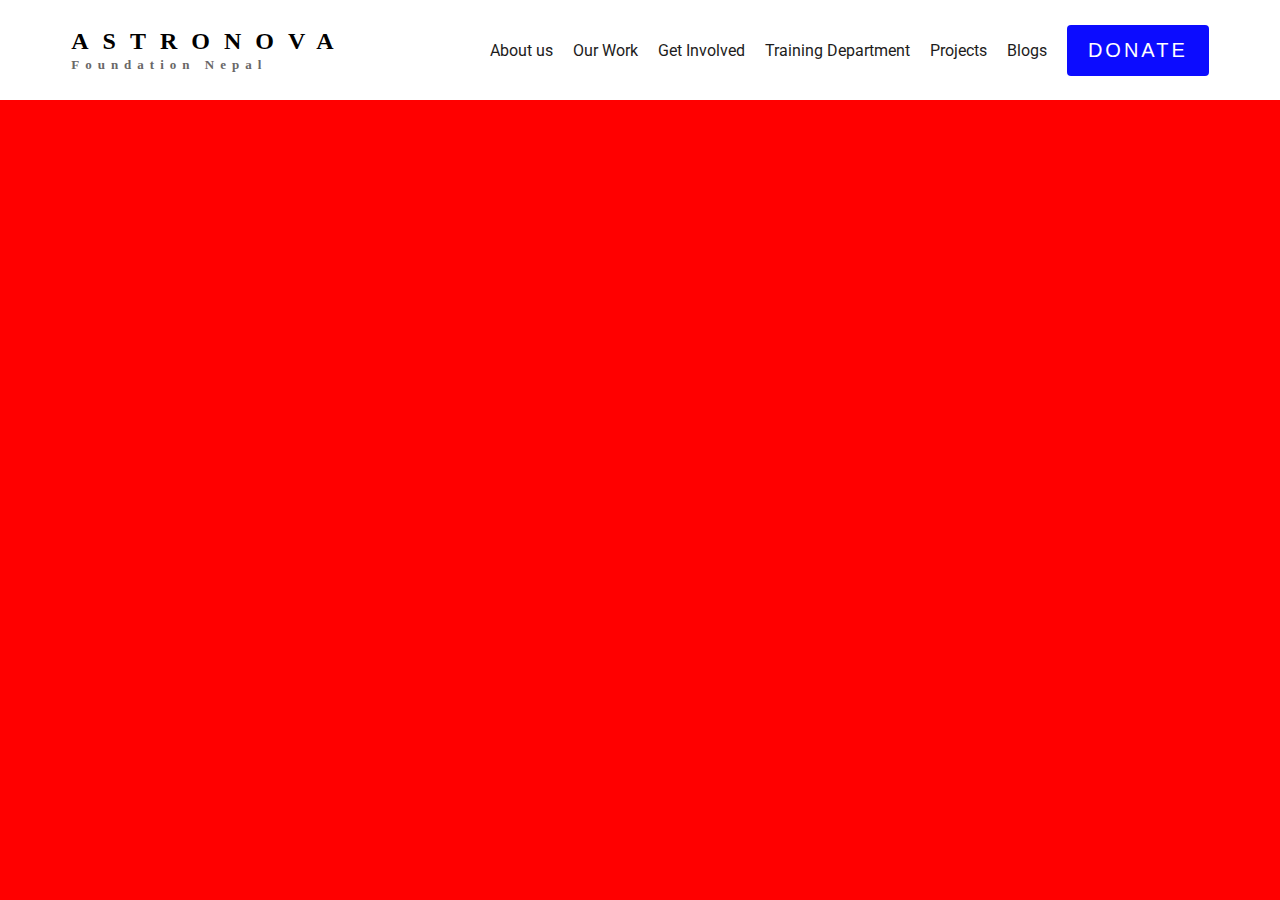
==== index.html @ 09baa908 "Navbar committed" ====
<!DOCTYPE html>
<html lang="en">
  <head>
    <meta charset="UTF-8" />
    <meta name="viewport" content="width=device-width, initial-scale=1.0" />
    <title>Intern Project</title>
    <link rel="stylesheet" href="style.css" />
  </head>
  <body>
    <div class="container1">
      <div class="navbar">
        <div class="logo">
          <h3>Astronova</h3>
          <h5>Foundation Nepal</h5>
        </div>
        <ul>
            <li><a href="#">About us</a></li>
            <li><a href="#">Our Work</a></li>
            <li><a href="#">Get Involved</a></li>
            <li><a href="#">Training Department</a></li>
            <li><a href="#">Projects</a></li>
            <li><a href="#">Blogs</a></li>
            <button class="btn">Donate</button>
        </ul>
      </div>


      <div class="picture">

      </div>

      <div class="Blog1">
        <div class="title"></div>
        <div class="overview"></div>
      </div>

    </div>
  </body>
</html>
---- style.css ----
@import url('https://fonts.googleapis.com/css2?family=Martel+Sans:wght@700&family=Poppins:wght@300;400;500;600&family=Roboto:wght@300;400;500;700;900&display=swap');


* {
  margin: 0;
  padding: 0;
  box-sizing: border-box;
  text-decoration: none;
  list-style-type: none;
}

html,
body {
  height: 100vh;
  width: 100vw;
}
.container1 {
  height: 100vh;
  width: 100vw;
  background-color: red;
}
.navbar {
  max-width: 100vw;
  margin: auto;
  display: flex;
  align-items: center;
  justify-content: space-around;
  background-color: white;
  height: 100px;
}
.logo h3{
  font-size: 24px;
  text-transform: uppercase;
  font-weight: bold;
  letter-spacing: 14px;
}
.logo h5 {
  font-size: 13px;
  letter-spacing: 6px;
  display: inline-block;
  color: rgb(105, 103, 103);
}

ul {
  list-style-type: none;
  display: flex;
  align-items: center;
  gap: 20px;
  flex-direction: row;
  font-family: "Roboto";
}
ul li a {
  text-decoration: none;
  color: rgb(29, 28, 28);
}
.btn{
  background-color: rgb(12, 12, 255);
  color: white;
  border: none;
  padding: 14px 21px;
  font-size: 20px;
  font-weight: 300;
  letter-spacing: 3px;
  text-transform: uppercase;
  border-radius: 4px;
}
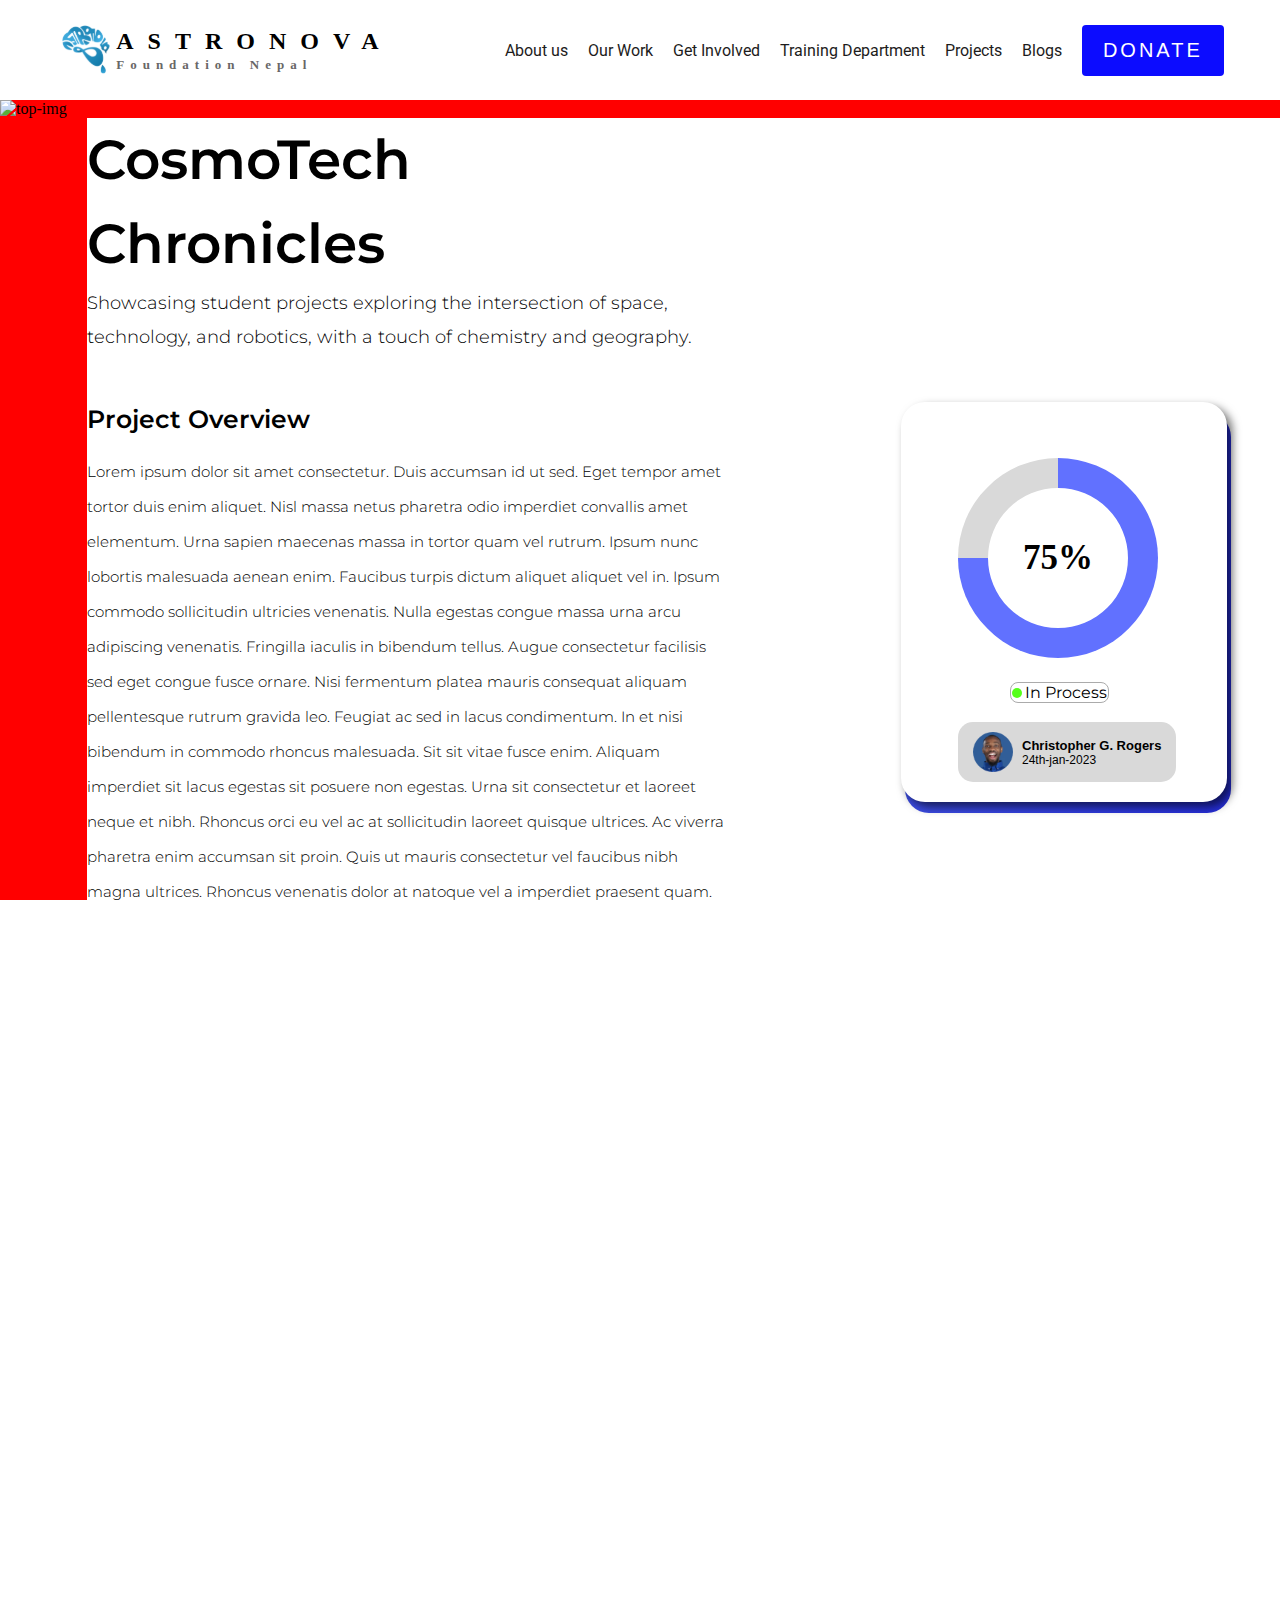
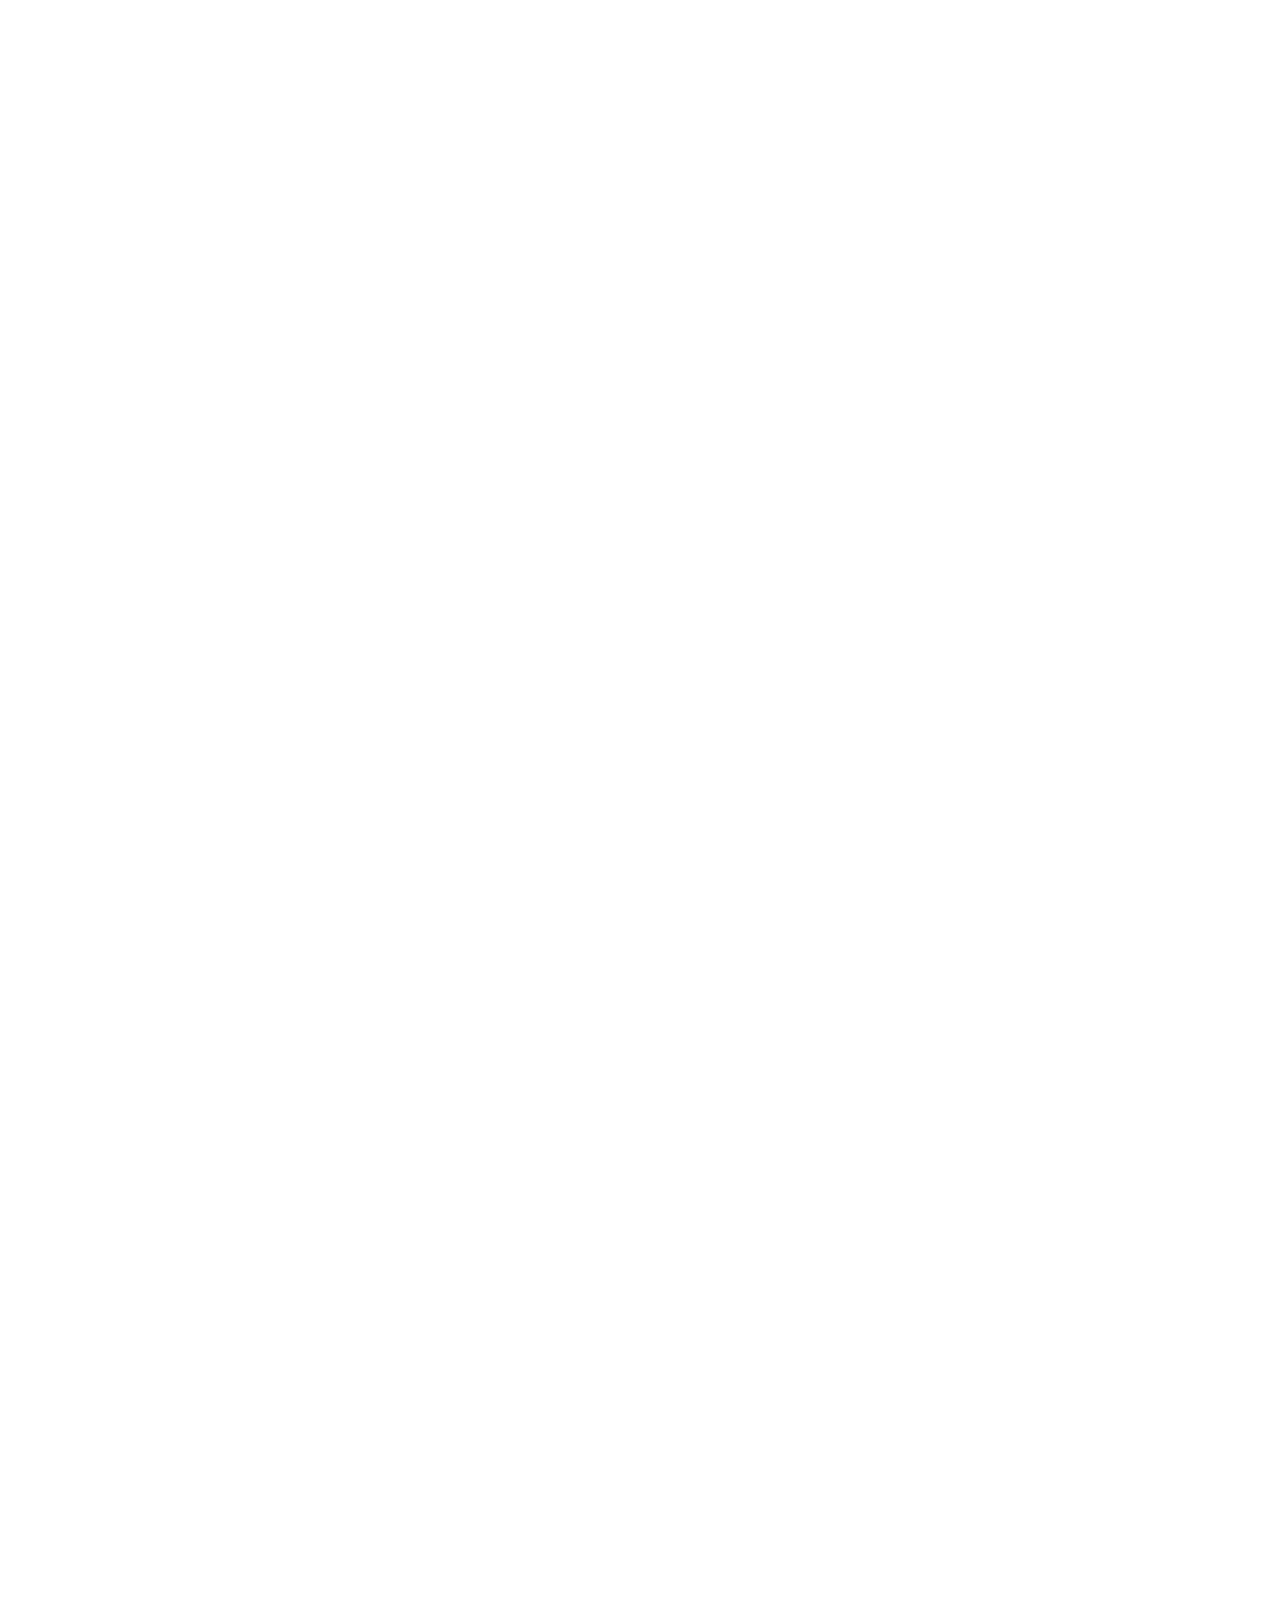
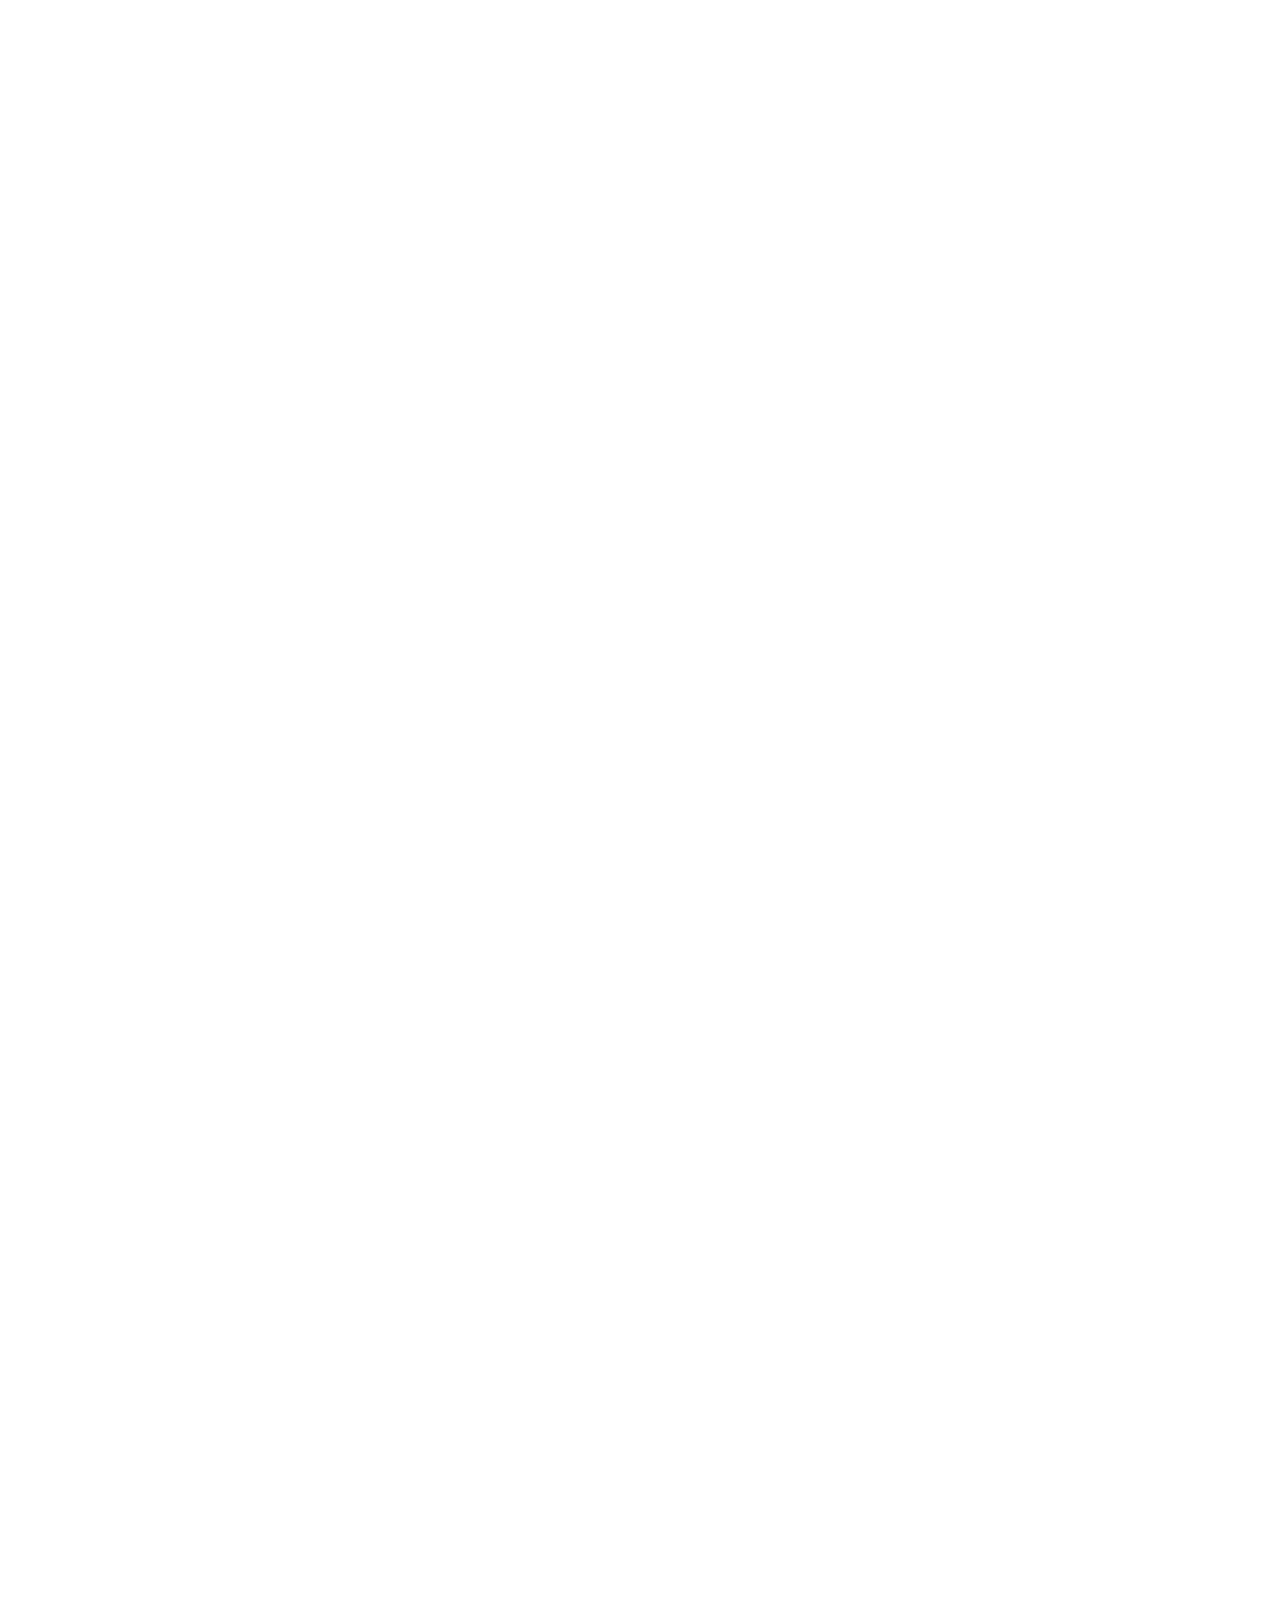
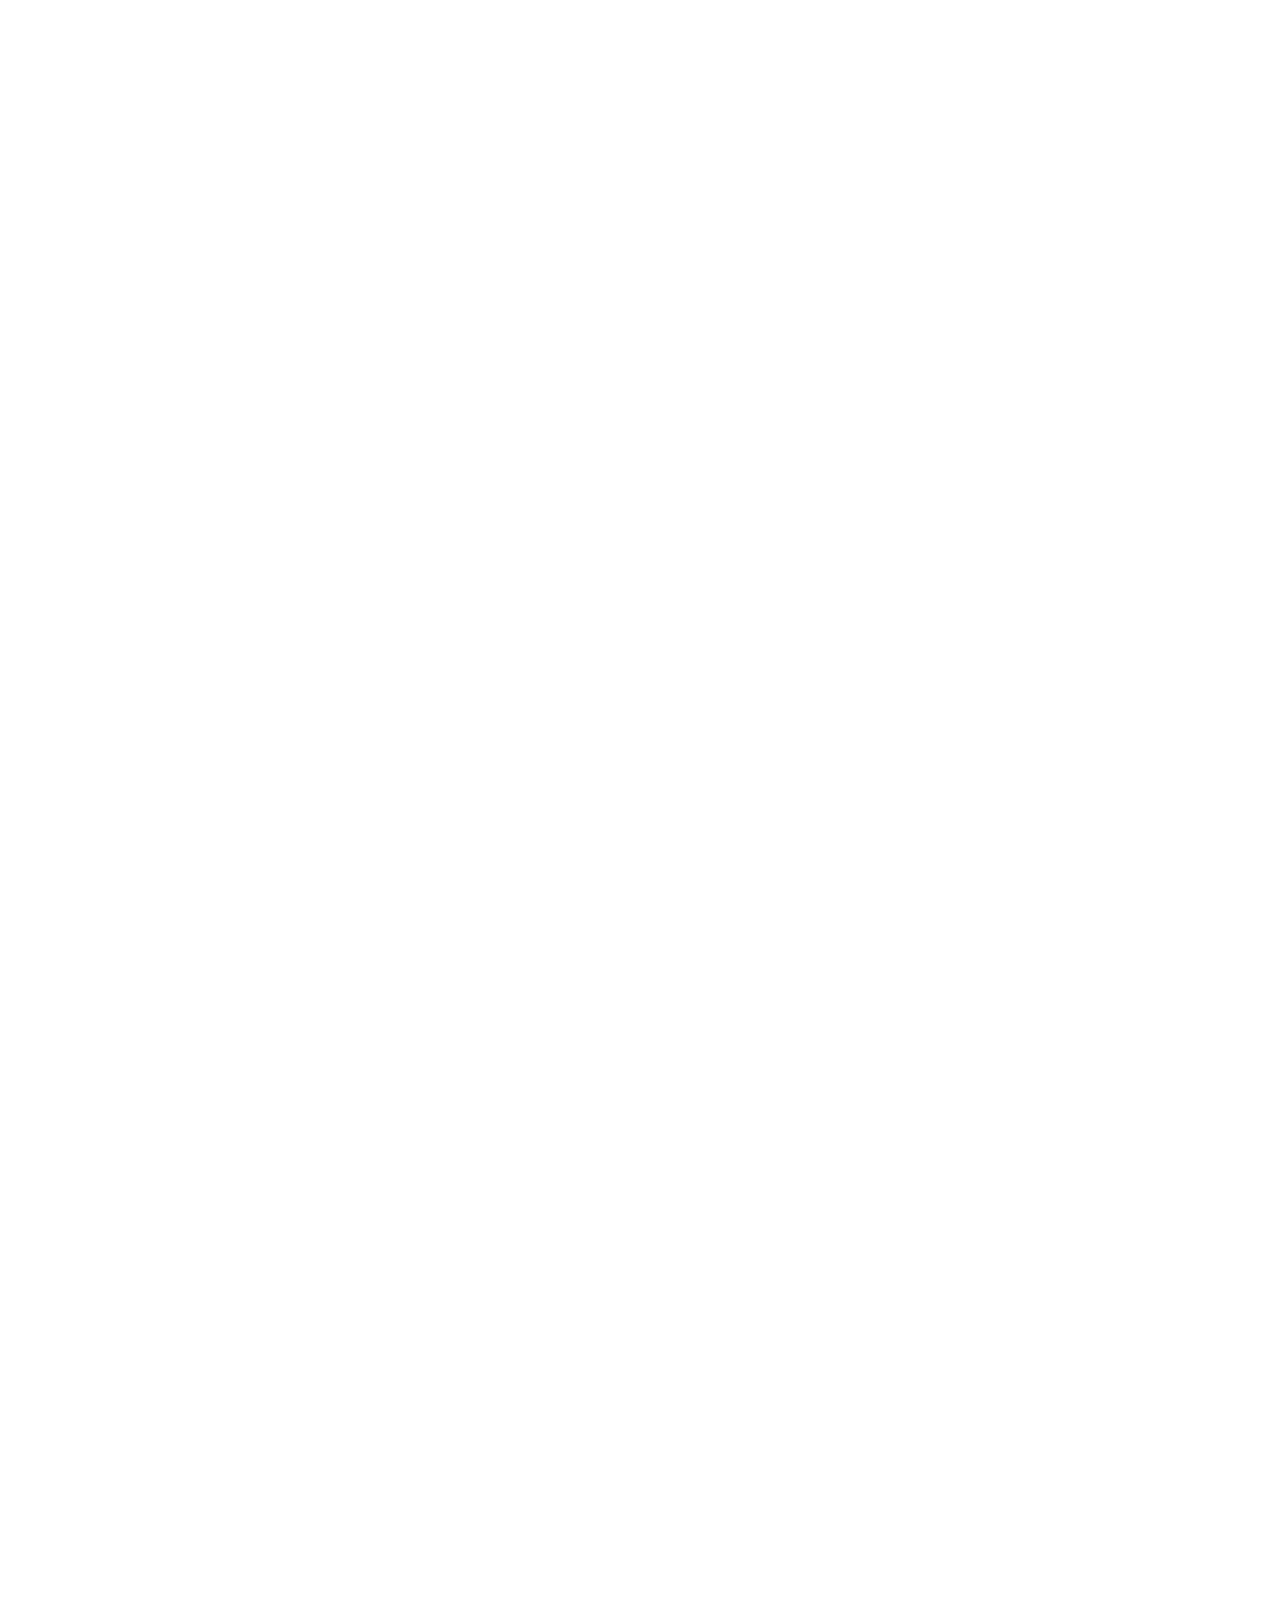
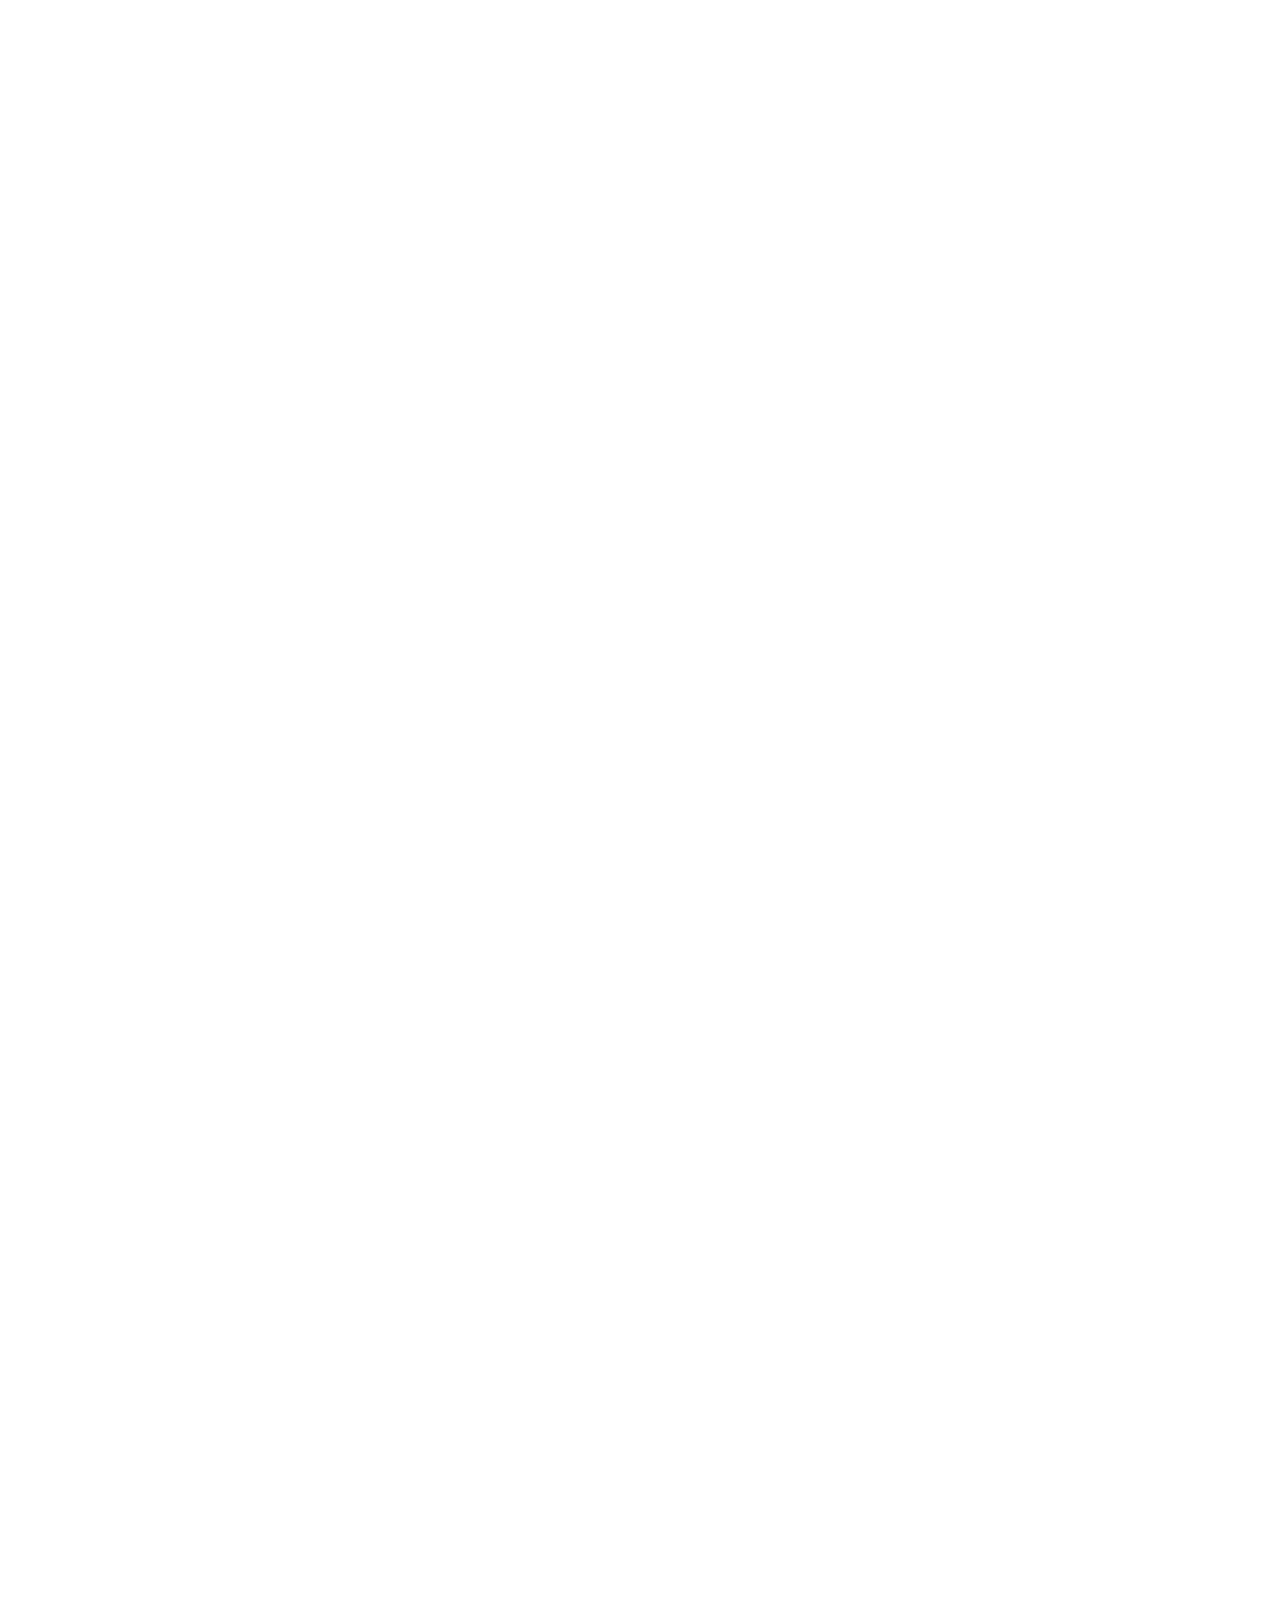
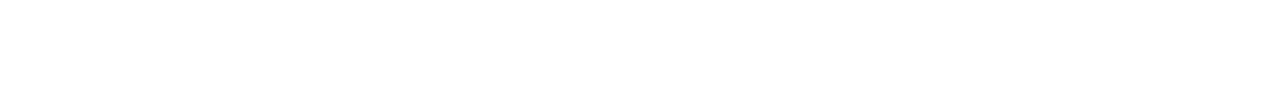
==== commit 90aebcf1: "First commit" ====
--- a/index.html
+++ b/index.html
@@ -10,8 +10,13 @@
     <div class="container1">
       <div class="navbar">
         <div class="logo">
-          <h3>Astronova</h3>
-          <h5>Foundation Nepal</h5>
+          <div class="svg">
+            <img src="assets/image 1.svg">
+          </div>
+          <div class="text">
+            <h3>Astronova</h3>
+            <h5>Foundation Nepal</h5>
+          </div>
         </div>
         <ul>
             <li><a href="#">About us</a></li>
@@ -24,16 +29,56 @@
         </ul>
       </div>
 
-
-      <div class="picture">
-
+    
+    <div class="picture">
+        <img src="assets/top.svg" alt="top-img">
+      </div>
+      
+      <div class="info">
+        <div class="profile-card">
+          <div class="first">
+              <h1>75%</h1>
+          </div>
+          <div class="second">
+              <div class="light"></div>
+              <p>In Process</p>
+          </div>
+          <div class="third">
+              <div class="pic">
+                  <img src="assets/image 3.svg" alt="">
+              </div>
+              <div class="text">
+                  <h3>Christopher G. Rogers</h3>
+                  <p>24th-jan-2023</p>
+              </div>
+          </div>
+        </div>
+      
       </div>
 
+
       <div class="Blog1">
-        <div class="title"></div>
-        <div class="overview"></div>
+        <div class="First">
+          <h3>CosmoTech Chronicles</h3>
+          <p>Showcasing student projects exploring the intersection 
+            of space, technology, and robotics, with a touch of 
+            chemistry and geography.</p>
+        </div>
+
+    
+        <div class="overview">
+          <h2>Project Overview</h2>
+          <p>Lorem ipsum dolor sit amet consectetur. Duis accumsan id ut sed. Eget tempor amet tortor duis enim aliquet. Nisl massa netus pharetra odio imperdiet convallis amet elementum. Urna sapien maecenas massa in tortor quam vel rutrum. Ipsum nunc lobortis malesuada aenean enim. Faucibus turpis dictum aliquet aliquet vel in. Ipsum commodo sollicitudin ultricies venenatis. Nulla egestas congue massa urna arcu adipiscing venenatis. Fringilla iaculis in bibendum tellus. Augue consectetur facilisis sed eget congue fusce ornare.
+            Nisi fermentum platea mauris consequat aliquam pellentesque rutrum gravida leo. Feugiat ac sed in lacus condimentum. In et nisi bibendum in commodo rhoncus malesuada. Sit sit vitae fusce enim. Aliquam imperdiet sit lacus egestas sit posuere non egestas. Urna sit consectetur et laoreet neque et nibh. Rhoncus orci eu vel ac at sollicitudin laoreet quisque ultrices. Ac viverra pharetra enim accumsan sit proin. Quis ut mauris consectetur vel faucibus nibh magna ultrices. Rhoncus venenatis dolor at natoque vel a imperdiet praesent quam.
+            </p>
+        </div>
       </div>
-
+      <div class="ProjectOverview">
+        <div class="projectBadge">
+          <h4>Project Overview</h4>
+        </div>
+      </div>
+      
     </div>
   </body>
 </html>
--- a/style.css
+++ b/style.css
@@ -1,5 +1,5 @@
 @import url('https://fonts.googleapis.com/css2?family=Martel+Sans:wght@700&family=Poppins:wght@300;400;500;600&family=Roboto:wght@300;400;500;700;900&display=swap');
-
+@import url('https://fonts.googleapis.com/css2?family=Martel+Sans:wght@700&family=Montserrat:wght@300;400;500;600;700;800;900&family=Poppins:wght@300;400;500;600&family=Roboto:wght@300;400;500;700;900&display=swap');
 
 * {
   margin: 0;
@@ -11,13 +11,19 @@
 
 html,
 body {
-  height: 100vh;
-  width: 100vw;
-}
+  height: 300%;
+  width: 100%;
+  /* overflow-x: hidden; */
+}
+
+/* body::-webkit-scrollbar{
+  background-color: transparent;
+} */
 .container1 {
   height: 100vh;
-  width: 100vw;
+  width: 100%;
   background-color: red;
+  position: relative;
 }
 .navbar {
   max-width: 100vw;
@@ -28,6 +34,22 @@
   background-color: white;
   height: 100px;
 }
+.logo {
+  display: flex;
+  align-items: center;
+  justify-content: center;
+  vertical-align: top;
+}
+.logo .svg {
+  width: 60px;
+  height: 60px;
+  /* background-color: green; */
+}
+.svg img{
+  width: 100%;
+  height: 100%;
+}
+
 .logo h3{
   font-size: 24px;
   text-transform: uppercase;
@@ -63,4 +85,192 @@
   letter-spacing: 3px;
   text-transform: uppercase;
   border-radius: 4px;
-}+}
+
+/* .container1 .picture {
+  overflow: hidden;
+} */
+.picture {
+  width: 100%;
+
+}
+
+.picture img {
+  /* height: auto; */
+  width: 100%;
+  object-fit: cover;
+  
+}
+.Blog1 {
+  position: relative;
+  background-color: white;
+  display: flex;
+  flex-direction: column;
+  align-items: start;
+  margin-left: 87px;
+
+}
+.Blog1 .First {
+  font-family: "Montserrat";
+  /* padding: 10px; */
+  width: 51%;
+}
+
+.First h3{
+  font-size: 55px;
+  font-weight: 600;
+  line-height: 84px;
+}
+.First p {
+  font-weight: 300;
+  font-size: 18px;
+  line-height: 34px;
+}
+
+
+.info {
+  position: absolute;
+  top: 402px;
+  right: 53px;
+  z-index: 100;
+}
+.profile-card {
+  height: 400px;
+  width: 326px;
+  background-color: white;
+  border-radius: 24px;
+  padding: 56px 57px;
+  position: relative;
+  box-shadow: 5px 5px 10px rgba(0, 0, 0, 0.6);
+  /* transform: rotate(-45deg); */
+  /* display: inline-block;
+  border-top: 15px solid transparent;
+  border-bottom: 15px solid transparent; */
+
+
+}
+
+.profile-card .first {
+  height: 200px;
+  width: 200px;
+  border: 30px solid white;
+  border-radius: 50%;
+  border-color: #6171FF #6171FF #6171FF #D9D9D9;
+  transform: rotate(45deg);
+
+}
+
+.profile-card .first h1{
+  /* position: absolute;
+  top: 138px;
+  left: 636px; */
+
+  
+  position: absolute;
+  top: 50%;
+  left: 50%;
+  transform: translate(-50%, -50%) rotate(-45deg);
+  font-size: 35px;
+}
+
+.profile-card .second {
+  background-color: white;
+  width: 99px;
+  display: flex;
+  align-items: center;
+  justify-content: space-around;
+  position: absolute;
+  top: 280px;
+  left: 109px;
+  border-radius: 8px;
+  border: 1px solid #ABABAB;
+}
+
+.light {
+  border-radius: 50%;
+  height: 10px;
+  width: 10px;
+  background-color: #55FF1A;
+
+
+}
+.second p{
+  /* margin-left: 5px; */
+  font-size: 16px;
+  font-family: Montserrat;
+  font-weight: 400;
+}
+
+.profile-card .third {
+  display: flex;
+  align-items: center;
+  justify-content: center;
+  background-color: #D9D9D9;
+  border-radius: 15px;
+  position: absolute;
+  bottom: 20px;
+  height: 60px;
+  padding: 20px 15px;
+  text-align: start;
+
+}
+.third .pic {
+  height: 40px;
+  margin-right: 9px;
+}
+
+.third .pic img {
+  height: 100%;
+  width: 100%;
+}
+
+.third .text h3 {
+  font-size: 13px;
+  font-family: Arial;
+}
+.third .text p {
+  font-family: arial;
+  font-size: 12px;
+}
+
+
+.Blog1 .overview {
+  width: 54%;
+  margin-top: 50px;
+}
+
+.overview h2 {
+  font-family: "Montserrat";
+  font-weight: 600;
+  font-size: 25px;
+  margin-bottom: 20px;
+}
+
+.overview p {
+  font-family: "Montserrat";
+  font-weight: 300;
+  font-size: 15px;
+  line-height: 35px;
+}
+
+.ProjectOverview {
+  position: relative;
+}
+.projectBadge {
+  height: 400px;
+  width: 326px;
+  background: linear-gradient(to right, #3C4CE2, #252DD7);
+  border-radius: 24px;
+  padding: 34px 38px;
+  position: absolute;
+  top: -496px;
+  right: 49px;
+}
+
+.projectBadge h4 {
+  font-family: "Montserrat";
+  font-weight: 400;
+  font-size: 23px;
+  color: white;
+}
+
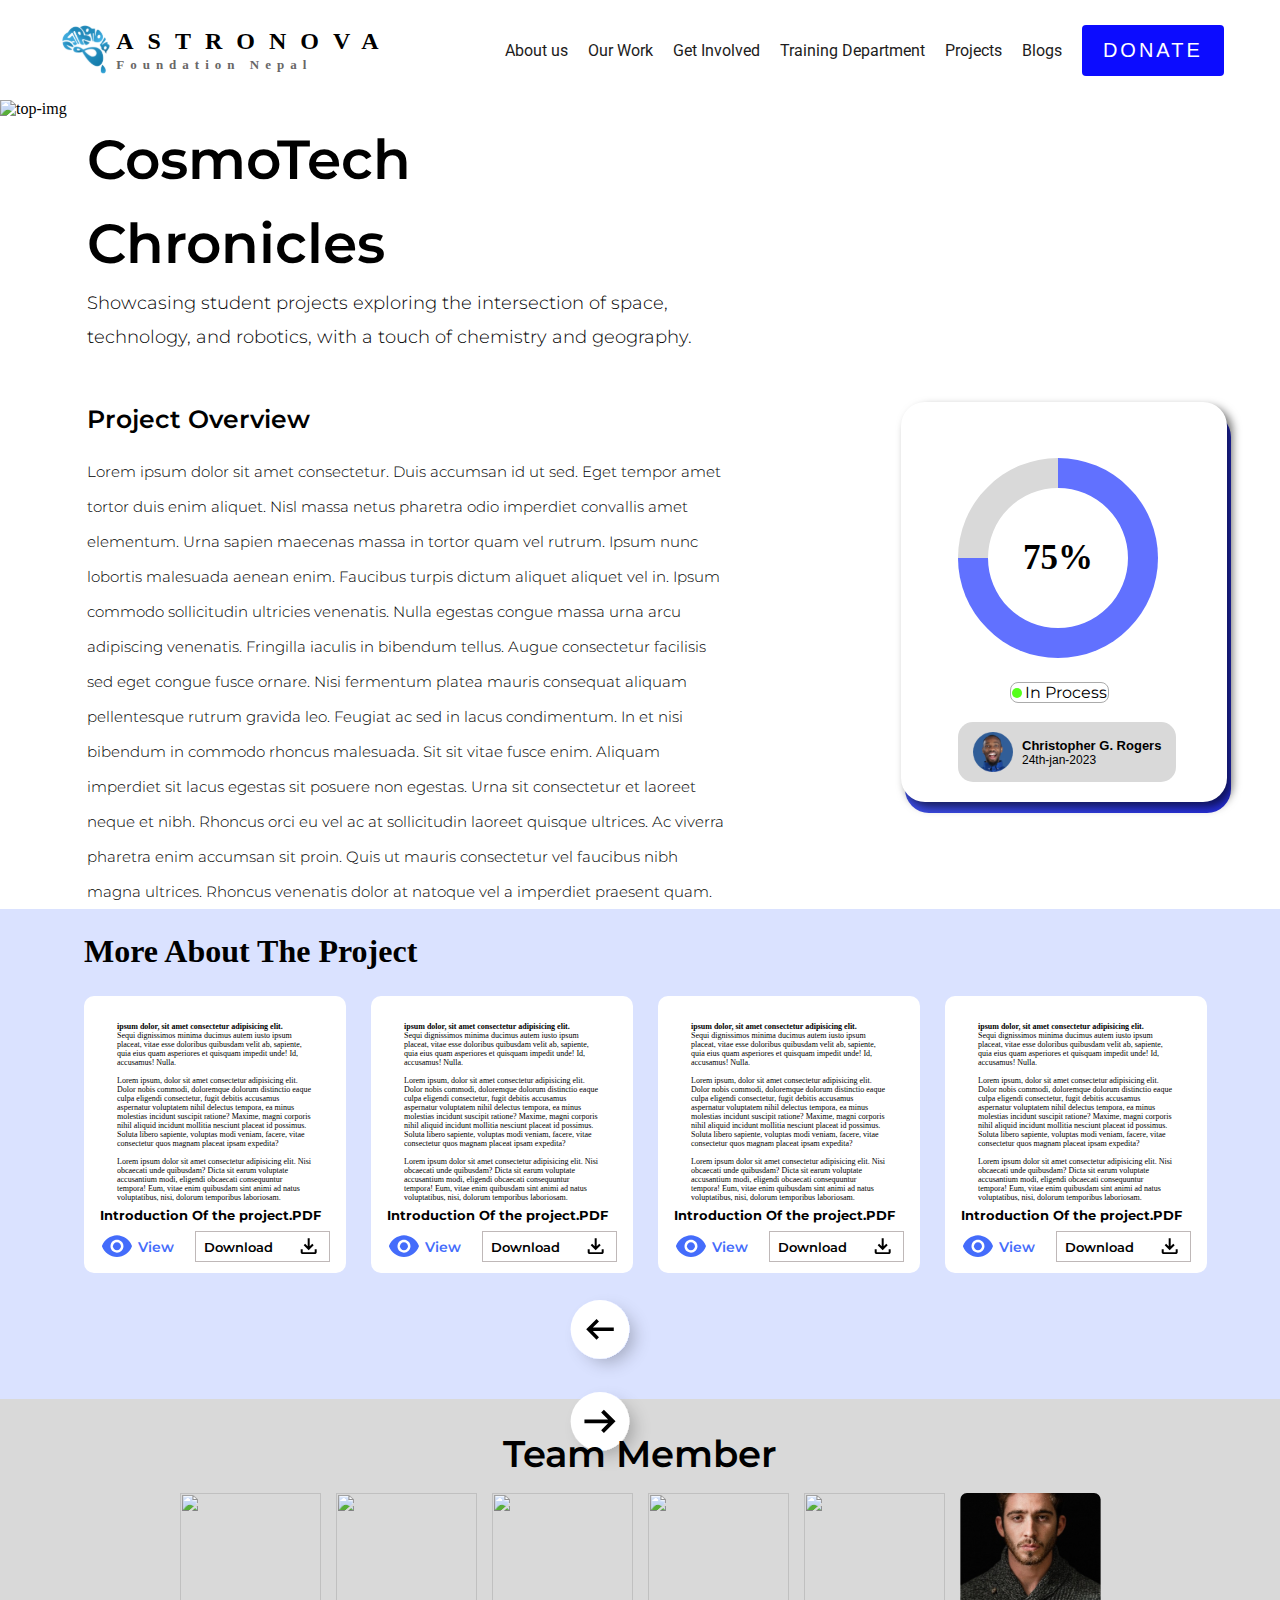
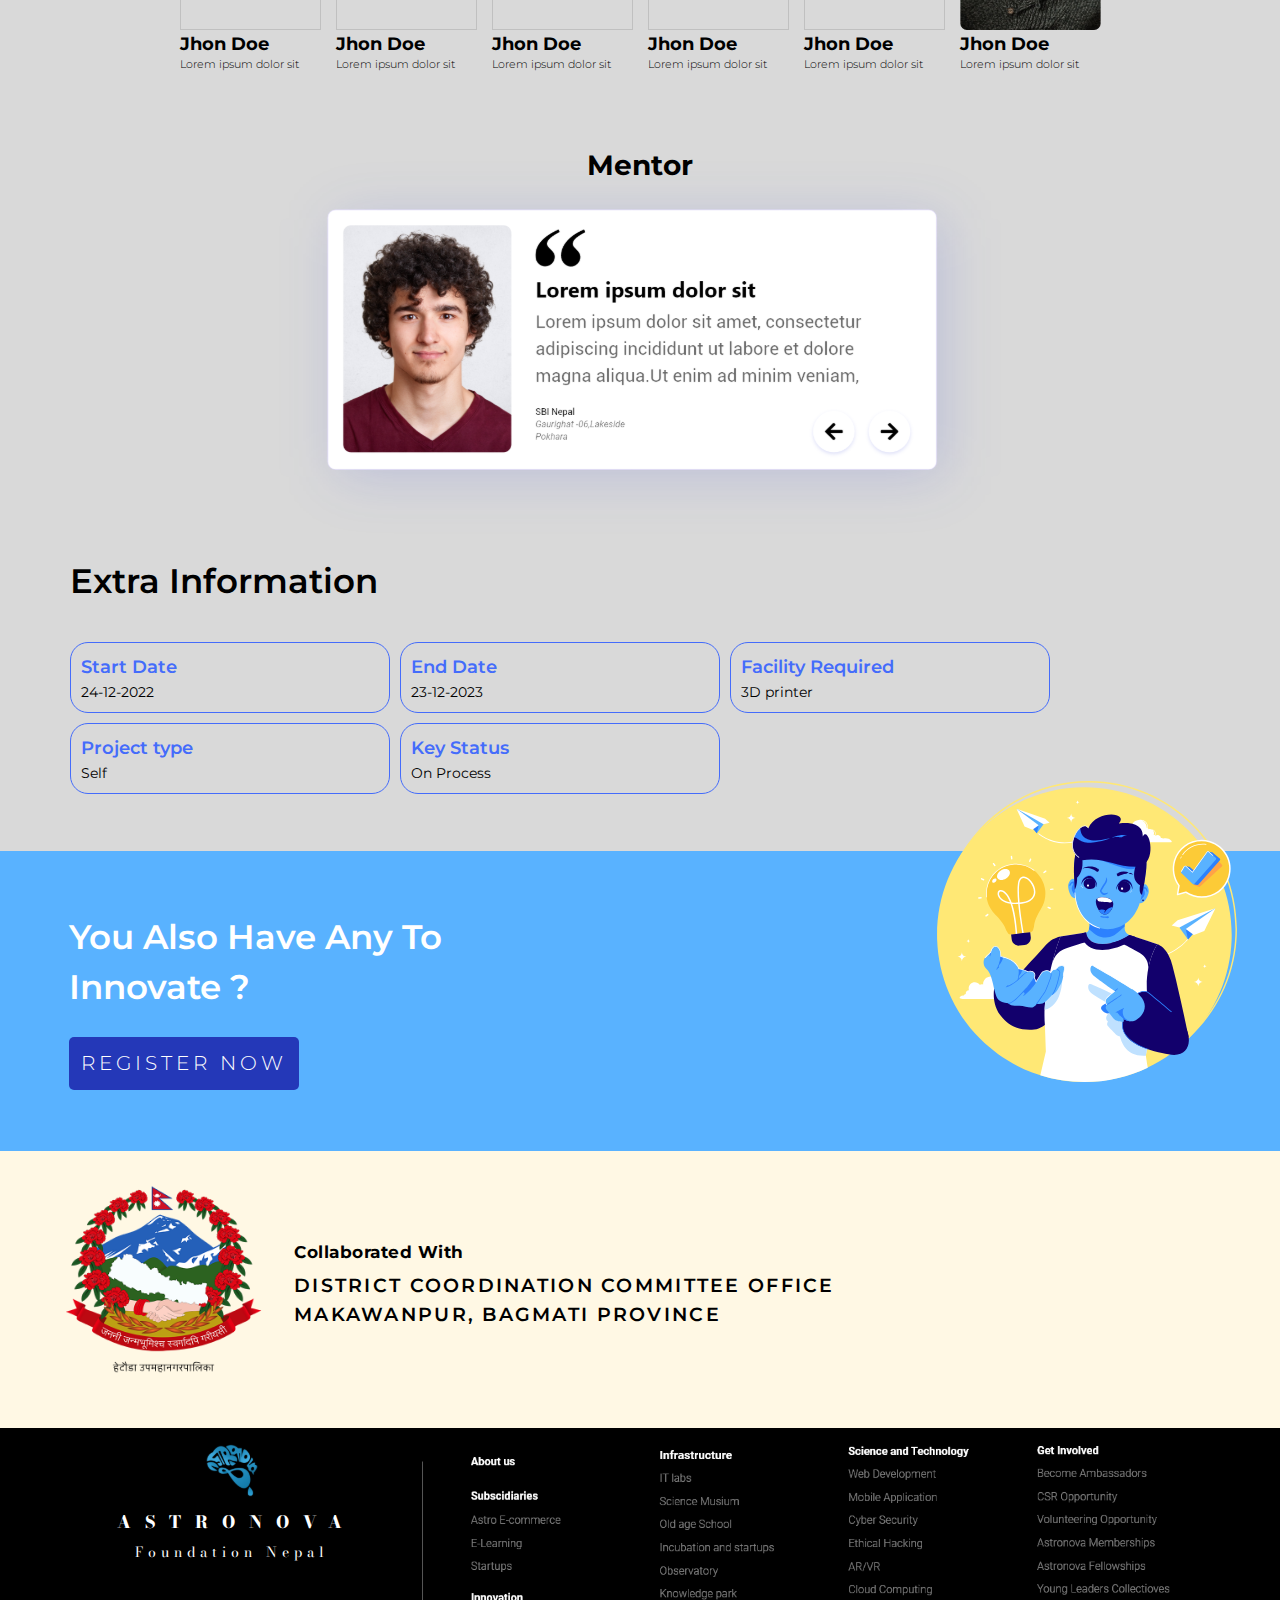
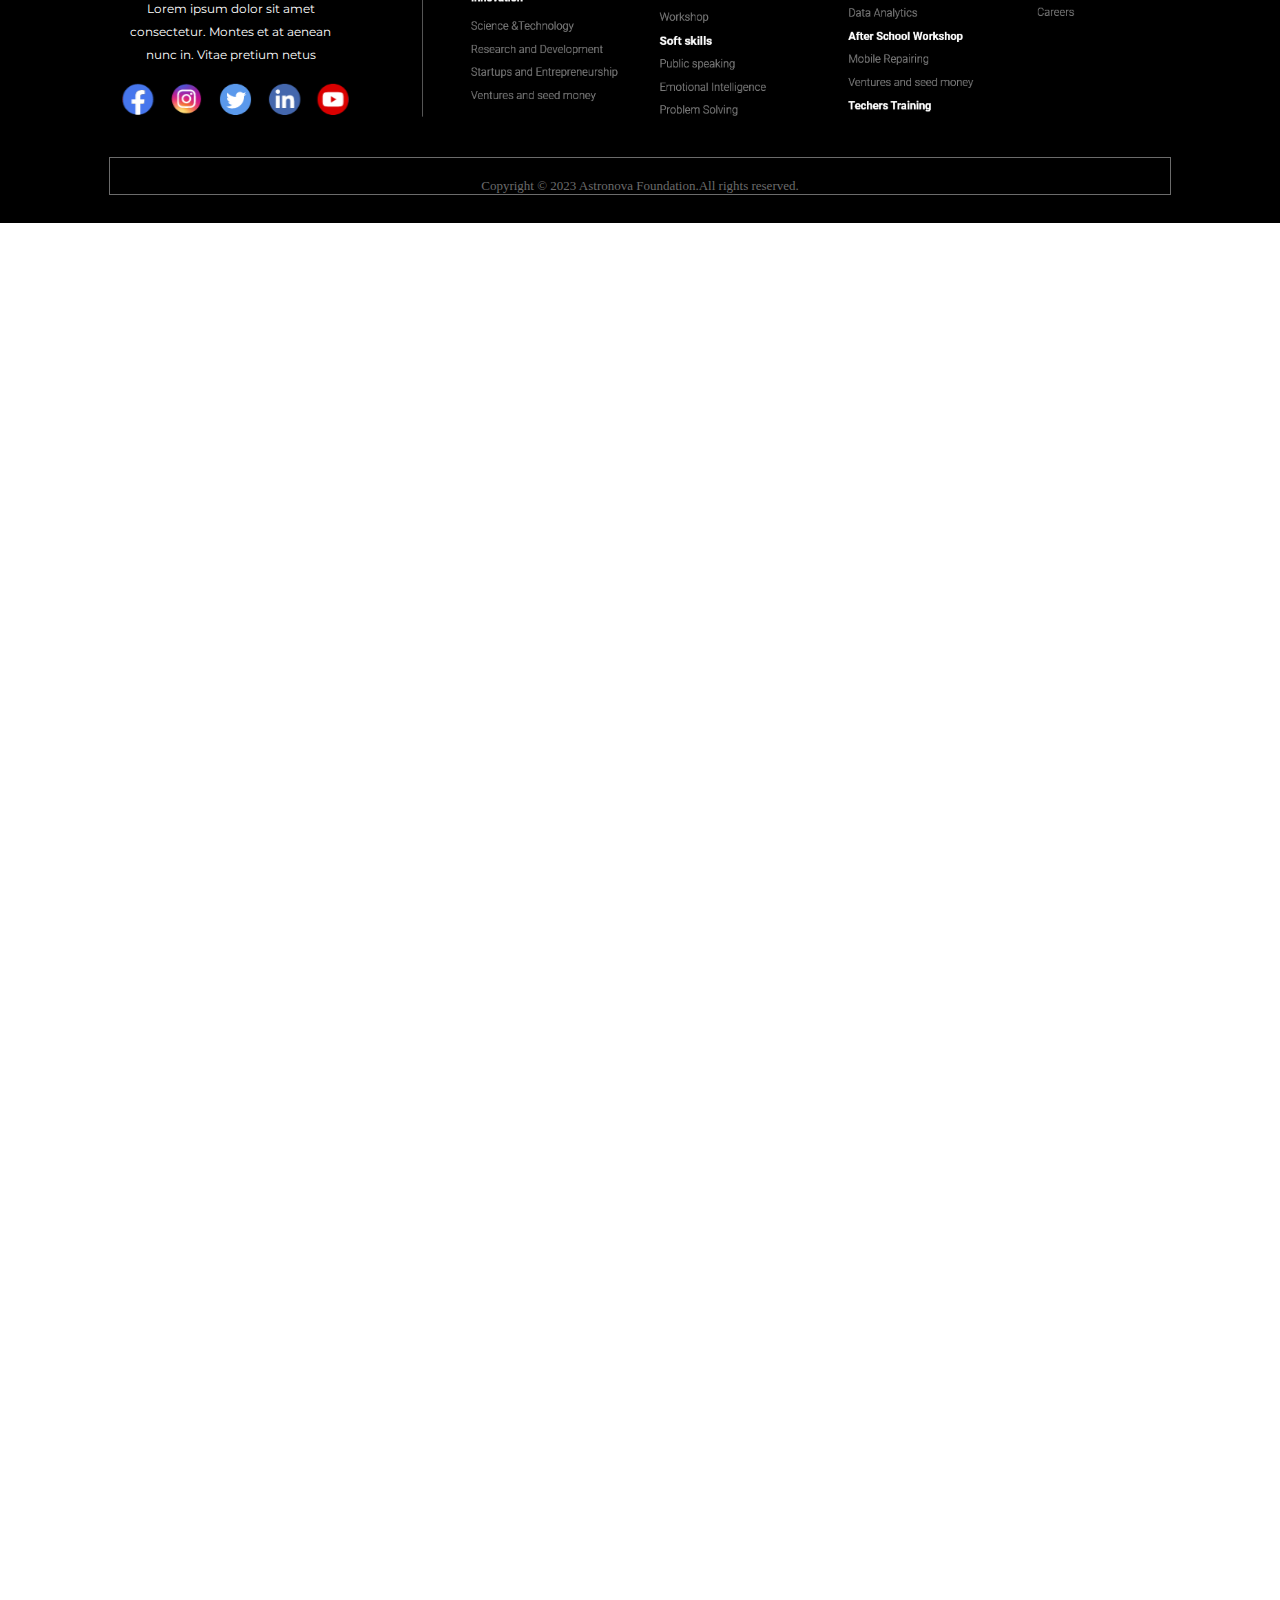
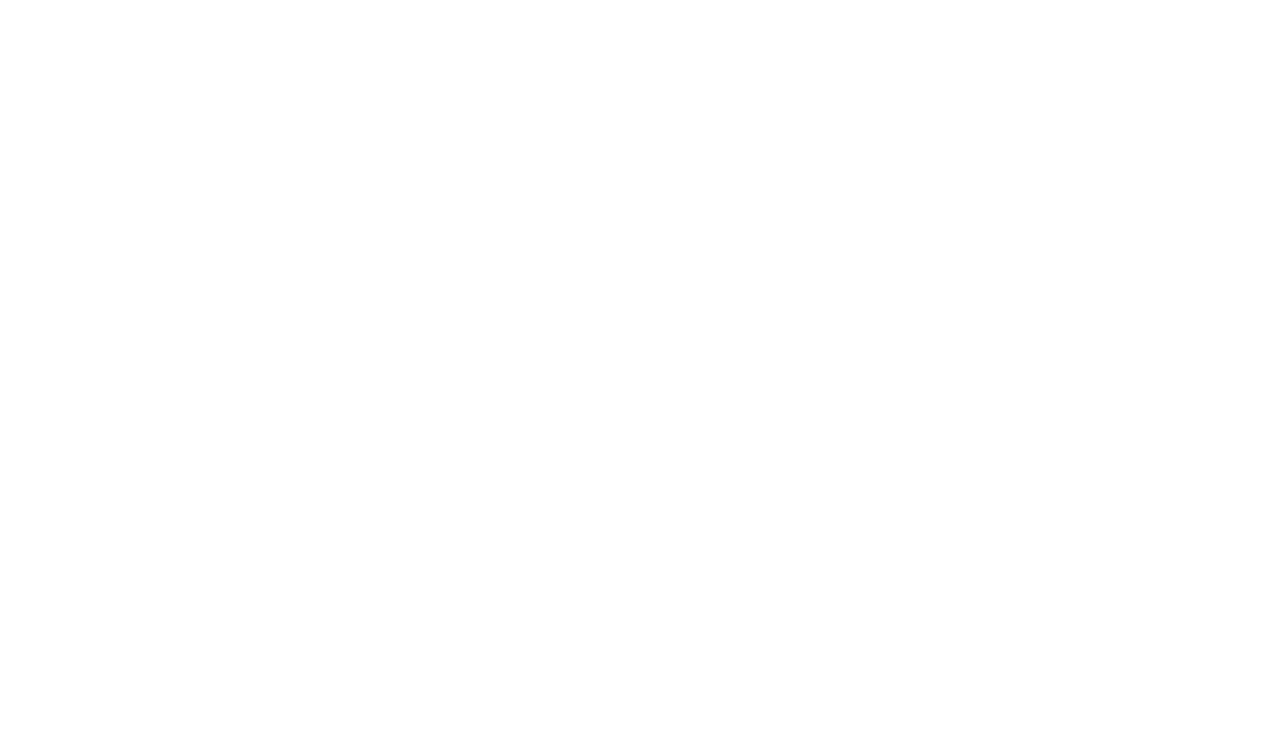
==== commit 310094a8: "Finally" ====
--- a/index.html
+++ b/index.html
@@ -7,8 +7,8 @@
     <link rel="stylesheet" href="style.css" />
   </head>
   <body>
-    <div class="container1">
-      <div class="navbar">
+    <main class="container1">
+      <nav class="navbar">
         <div class="logo">
           <div class="svg">
             <img src="assets/image 1.svg">
@@ -27,14 +27,14 @@
             <li><a href="#">Blogs</a></li>
             <button class="btn">Donate</button>
         </ul>
-      </div>
+      </nav>
 
     
-    <div class="picture">
+      <section class="picture">
         <img src="assets/top.svg" alt="top-img">
-      </div>
+      </section>
       
-      <div class="info">
+      <section class="info">
         <div class="profile-card">
           <div class="first">
               <h1>75%</h1>
@@ -54,10 +54,10 @@
           </div>
         </div>
       
-      </div>
-
-
-      <div class="Blog1">
+      </section>
+
+
+      <section class="Blog1">
         <div class="First">
           <h3>CosmoTech Chronicles</h3>
           <p>Showcasing student projects exploring the intersection 
@@ -72,12 +72,274 @@
             Nisi fermentum platea mauris consequat aliquam pellentesque rutrum gravida leo. Feugiat ac sed in lacus condimentum. In et nisi bibendum in commodo rhoncus malesuada. Sit sit vitae fusce enim. Aliquam imperdiet sit lacus egestas sit posuere non egestas. Urna sit consectetur et laoreet neque et nibh. Rhoncus orci eu vel ac at sollicitudin laoreet quisque ultrices. Ac viverra pharetra enim accumsan sit proin. Quis ut mauris consectetur vel faucibus nibh magna ultrices. Rhoncus venenatis dolor at natoque vel a imperdiet praesent quam.
             </p>
         </div>
-      </div>
-      <div class="ProjectOverview">
+      </section>
+      <section class="ProjectOverview">
         <div class="projectBadge">
           <h4>Project Overview</h4>
         </div>
+      </section>
+      
+      <div class="About-page">
+        <span>
+          <h1>More About The Project</h1>
+        </span>
+        <div class="files">
+          <div class="pdf pdf1">
+            <div class="para1">
+              <p><strong> ipsum dolor, sit amet consectetur adipisicing elit.</strong></p> Sequi dignissimos minima ducimus autem iusto ipsum placeat, vitae esse doloribus quibusdam velit ab, sapiente, quia eius quam asperiores et quisquam impedit unde! Id, accusamus! Nulla.</p>
+              <br>
+              <p>Lorem ipsum, dolor sit amet consectetur adipisicing elit. Dolor nobis commodi, doloremque dolorum distinctio eaque culpa eligendi consectetur, fugit debitis accusamus aspernatur voluptatem nihil delectus tempora, ea minus molestias incidunt suscipit ratione? Maxime, magni corporis nihil aliquid incidunt mollitia nesciunt placeat id possimus. Soluta libero sapiente, voluptas modi veniam, facere, vitae consectetur quos magnam placeat ipsam expedita?</p>
+              <br>
+              <p>Lorem ipsum dolor sit amet consectetur adipisicing elit. Nisi obcaecati unde quibusdam? Dicta sit earum voluptate accusantium modi, eligendi obcaecati consequuntur tempora! Eum, vitae enim quibusdam sint animi ad natus voluptatibus, nisi, dolorum temporibus laboriosam.</p>
+            </div>
+            <div class="end-heading">
+              <h4>Introduction Of the project.PDF</h4>
+            </div>
+            <div class="end-buttons">
+              <div class="end-left">
+                <img src="assets/carbon_view-filled.svg" alt="">
+                <p>View</p>
+              </div>
+              <button>Download <img src="assets/download-icon.svg" alt=""></button>
+            </div>
+          </div>
+          <div class="pdf pdf1">
+            <div class="para1">
+              <p><strong> ipsum dolor, sit amet consectetur adipisicing elit.</strong></p> Sequi dignissimos minima ducimus autem iusto ipsum placeat, vitae esse doloribus quibusdam velit ab, sapiente, quia eius quam asperiores et quisquam impedit unde! Id, accusamus! Nulla.</p>
+              <br>
+              <p>Lorem ipsum, dolor sit amet consectetur adipisicing elit. Dolor nobis commodi, doloremque dolorum distinctio eaque culpa eligendi consectetur, fugit debitis accusamus aspernatur voluptatem nihil delectus tempora, ea minus molestias incidunt suscipit ratione? Maxime, magni corporis nihil aliquid incidunt mollitia nesciunt placeat id possimus. Soluta libero sapiente, voluptas modi veniam, facere, vitae consectetur quos magnam placeat ipsam expedita?</p>
+              <br>
+              <p>Lorem ipsum dolor sit amet consectetur adipisicing elit. Nisi obcaecati unde quibusdam? Dicta sit earum voluptate accusantium modi, eligendi obcaecati consequuntur tempora! Eum, vitae enim quibusdam sint animi ad natus voluptatibus, nisi, dolorum temporibus laboriosam.</p>
+            </div>
+            <div class="end-heading">
+              <h4>Introduction Of the project.PDF</h4>
+            </div>
+            <div class="end-buttons">
+              <div class="end-left">
+                <img src="assets/carbon_view-filled.svg" alt="">
+                <p>View</p>
+              </div>
+              <button>Download <img src="assets/download-icon.svg" alt=""></button>
+            </div>
+          </div>
+          <div class="pdf pdf1">
+            <div class="para1">
+              <p><strong> ipsum dolor, sit amet consectetur adipisicing elit.</strong></p> Sequi dignissimos minima ducimus autem iusto ipsum placeat, vitae esse doloribus quibusdam velit ab, sapiente, quia eius quam asperiores et quisquam impedit unde! Id, accusamus! Nulla.</p>
+              <br>
+              <p>Lorem ipsum, dolor sit amet consectetur adipisicing elit. Dolor nobis commodi, doloremque dolorum distinctio eaque culpa eligendi consectetur, fugit debitis accusamus aspernatur voluptatem nihil delectus tempora, ea minus molestias incidunt suscipit ratione? Maxime, magni corporis nihil aliquid incidunt mollitia nesciunt placeat id possimus. Soluta libero sapiente, voluptas modi veniam, facere, vitae consectetur quos magnam placeat ipsam expedita?</p>
+              <br>
+              <p>Lorem ipsum dolor sit amet consectetur adipisicing elit. Nisi obcaecati unde quibusdam? Dicta sit earum voluptate accusantium modi, eligendi obcaecati consequuntur tempora! Eum, vitae enim quibusdam sint animi ad natus voluptatibus, nisi, dolorum temporibus laboriosam.</p>
+            </div>
+            <div class="end-heading">
+              <h4>Introduction Of the project.PDF</h4>
+            </div>
+            <div class="end-buttons">
+              <div class="end-left">
+                <img src="assets/carbon_view-filled.svg" alt="">
+                <p>View</p>
+              </div>
+              <button>Download <img src="assets/download-icon.svg" alt=""></button>
+            </div>
+          </div>
+          <div class="pdf pdf1">
+            <div class="para1">
+              <p><strong> ipsum dolor, sit amet consectetur adipisicing elit.</strong></p> Sequi dignissimos minima ducimus autem iusto ipsum placeat, vitae esse doloribus quibusdam velit ab, sapiente, quia eius quam asperiores et quisquam impedit unde! Id, accusamus! Nulla.</p>
+              <br>
+              <p>Lorem ipsum, dolor sit amet consectetur adipisicing elit. Dolor nobis commodi, doloremque dolorum distinctio eaque culpa eligendi consectetur, fugit debitis accusamus aspernatur voluptatem nihil delectus tempora, ea minus molestias incidunt suscipit ratione? Maxime, magni corporis nihil aliquid incidunt mollitia nesciunt placeat id possimus. Soluta libero sapiente, voluptas modi veniam, facere, vitae consectetur quos magnam placeat ipsam expedita?</p>
+              <br>
+              <p>Lorem ipsum dolor sit amet consectetur adipisicing elit. Nisi obcaecati unde quibusdam? Dicta sit earum voluptate accusantium modi, eligendi obcaecati consequuntur tempora! Eum, vitae enim quibusdam sint animi ad natus voluptatibus, nisi, dolorum temporibus laboriosam.</p>
+            </div>
+            <div class="end-heading">
+              <h4>Introduction Of the project.PDF</h4>
+            </div>
+            <div class="end-buttons">
+              <div class="end-left">
+                <img src="assets/carbon_view-filled.svg" alt="">
+                <p>View</p>
+              </div>
+              <button>Download <img src="assets/download-icon.svg" alt=""></button>
+            </div>
+          </div>
+        </div>
+        <div class="direction">
+          <img src="assets/left icon.svg" alt="" class="left-icon" >
+          <img src="assets/RIght icon.svg" alt="" class="right-icon">
+        </div>
+
+
+
+
       </div>
+
+      <section class="team-sec">
+        <div class="top-sec">
+
+          <h2>Team Member</h2>
+          <div class="profile-sec">
+            
+            <div class="image1">
+              <img class="pic1" src="assets/1st.svg" alt="">
+              <p class="name">Jhon Doe</p>
+              <p class="position">Lorem ipsum 
+                dolor sit 
+              </p>
+            </div>
+
+            <div class="image1">
+              <img class="pic1" src="assets/2nd.svg" alt="">
+              <p class="name">Jhon Doe</p>
+              <p class="position">Lorem ipsum 
+                dolor sit 
+              </p>
+            </div>
+
+            <div class="image1">
+              <img class="pic1" src="assets/3rd.svg" alt="">
+              <p class="name">Jhon Doe</p>
+              <p class="position">Lorem ipsum 
+                dolor sit 
+              </p>
+            </div>
+
+            <div class="image1">
+              <img class="pic1" src="assets/4th.svg" alt="">
+              <p class="name">Jhon Doe</p>
+              <p class="position">Lorem ipsum 
+                dolor sit 
+              </p>
+            </div>
+
+            <div class="image1">
+              <img class="pic1" src="assets/55h.svg" alt="">
+              <p class="name">Jhon Doe</p>
+              <p class="position">Lorem ipsum 
+                dolor sit 
+              </p>
+            </div>
+
+            <div class="image1">
+              <img class="pic1" src="assets/6th.svg" alt="">
+              <p class="name">Jhon Doe</p>
+              <p class="position">Lorem ipsum dolor sit </p>
+            </div>
+          </div>
+        </div>
+
+        <div class="mid-sec">
+          <h2>Mentor</h2>
+          <div class="inner-mid-sec">
+            <img src="assets/mid-mentor.svg" alt="" class="mentor-image">
+          </div>
+        </div>
+
+        <div class="bottom-sec">
+          <h2>Extra Information</h2>
+
+          <div class="extra">
+            
+            <div class="dates">
+              <div class="extra-info">
+                <h3>Start Date</h3>
+                <p>24-12-2022</p>
+              </div>
+            </div>
+
+            <div class="dates">
+              <div class="extra-info">
+                <h3>End Date</h3>
+                <p>23-12-2023</p>
+              </div>
+            </div>
+
+            <div class="dates">
+              <div class="extra-info">
+                <h3>Facility Required</h3>
+                <p>3D printer</p>
+              </div>
+            </div>
+
+            <div class="dates">
+              <div class="extra-info">
+                <h3>Project type</h3>
+                <p>Self</p>
+              </div>
+            </div>
+
+            <div class="dates">
+              <div class="extra-info">
+                <h3>Key Status</h3>
+                <p>On Process</p>
+              </div>
+            </div>
+
+          </div>
+          
+        </div>
+
+        <div class="last-section">
+
+          <div class="end-section">
+            <div class="text-left">
+              <h2>You also have any to innovate ?</h2>
+              <button><a href="Register.html">Register now</a></button>
+            </div>
+            <div class="image-outside">
+
+              <div class="image-right">
+                <img src="assets/innovation.svg" alt="">
+              </div>
+
+            </div>
+          </div>
+        </div>
+
+
+        <div class="collab-sec">
+          <div class="data-sec">
+            <div class="logo">
+              <img src="assets/nepal.svg" alt="">
+            </div>
+            <div class="address-sec">
+              <h3>Collaborated With</h3>
+              <p>District Coordination Committee office Makawanpur, Bagmati Province</p>
+            </div>
+          </div>
+        </div>
+
+        <footer>
+          <div class="footer-class">
+          
+            <div class="main-foot">
+
+              <div class="left-footer">
+                <div class="company-name">
+                  <img src="assets/image 1.svg">
+                  <h2>Astronova</h2>
+                  <p>Foundation Nepal</p>
+                </div>
+              
+                <div class="company-info">
+                  <p>Lorem ipsum dolor sit amet consectetur. Montes et at aenean nunc in. Vitae pretium netus </p>
+                </div>
+                <div class="company-digital">
+                  <img src="assets/social-media.svg" alt="">
+                </div>
+              </div>
+            
+              <div class="right-footer">
+                <img src="assets/right-foot.svg" alt="">
+              </div>
+
+            </div>
+
+            <div class="bottom-footer">
+              <p>Copyright &copy; 2023 Astronova Foundation.All rights reserved.</p>
+            </div>
+          </div>
+          
+        </footer>
+      </section>
+
       
     </div>
   </body>
--- a/style.css
+++ b/style.css
@@ -1,17 +1,18 @@
 @import url('https://fonts.googleapis.com/css2?family=Martel+Sans:wght@700&family=Poppins:wght@300;400;500;600&family=Roboto:wght@300;400;500;700;900&display=swap');
 @import url('https://fonts.googleapis.com/css2?family=Martel+Sans:wght@700&family=Montserrat:wght@300;400;500;600;700;800;900&family=Poppins:wght@300;400;500;600&family=Roboto:wght@300;400;500;700;900&display=swap');
-
+@import url('https://fonts.googleapis.com/css2?family=Bodoni+Moda:opsz,wght@6..96,400;6..96,500;6..96,600;6..96,700;6..96,800;6..96,900&display=swap');
 * {
   margin: 0;
   padding: 0;
   box-sizing: border-box;
   text-decoration: none;
   list-style-type: none;
+
 }
 
 html,
 body {
-  height: 300%;
+  height: 248%;
   width: 100%;
   /* overflow-x: hidden; */
 }
@@ -22,7 +23,6 @@
 .container1 {
   height: 100vh;
   width: 100%;
-  background-color: red;
   position: relative;
 }
 .navbar {
@@ -274,3 +274,448 @@
   color: white;
 }
 
+.About-page {
+  background-color: #DAE2FF;
+  width: 100%;
+  height: 490px;
+  padding: 24px 72px 0px 84px;
+  /* margin-bottom: 23px; */
+}
+.About-page h1{
+  margin-bottom: 26px;
+}
+.files {
+  max-width: 200vh;
+  margin: auto;
+  display: flex;
+  align-items: center;
+  justify-content: start;
+  gap: 25px;
+  
+}
+
+
+
+.About-page .files .pdf{
+    background-color: white;
+    height: 277px;
+    width: 262px;
+    border-radius: 10px;
+}
+
+.pdf1 .para1 {
+  font-size: 8px;
+  padding: 26px 33px 5px 33px;
+  overflow: hidden;
+}
+.pdf1 .end-heading {
+  padding: 0px 16px;
+  font-family: "Montserrat";
+  font-weight: 300;
+  font-size: 13px;
+}
+
+.pdf1 .end-buttons{
+  display: flex;
+  /* max-width: 100%; */
+  margin: 7px 16px;
+  align-items: center;
+  justify-content: space-between;
+  
+}
+
+.end-buttons .end-left {
+  display: flex;
+  align-items: center;
+  gap: 5px;
+}
+
+.end-buttons .end-left p {
+  color: #446CFB;
+  font-family: "Montserrat";
+  font-size: 14px;
+  font-weight: 600;
+}
+
+.end-buttons button {
+  display: flex;
+  align-items: center;
+  padding: 2px 8px;
+  font-family: "Montserrat";
+  font-size: 13px;
+  font-weight: 600;
+  background-color: white;
+  border: 1px solid #bfb8b8;
+}
+
+button img {
+  margin-left: 23px;
+}
+
+.About-page .direction {
+  max-width: 17vw;
+  margin: 19px 480px;
+}
+
+.direction img{
+  width: 88px;
+  height: 88px;
+
+}
+.team-sec {
+  background: #D9D9D9;
+  height: 200vh;
+
+}
+
+.top-sec h2 {
+  text-align: center;
+  margin-bottom: 15px;
+  font-family: Montserrat;
+  font-size: 37px;
+  font-weight: 600;
+  line-height: 49px;
+  letter-spacing: 0px;
+
+}
+
+.team-sec .top-sec .profile-sec{
+  display: flex;
+  align-items: center;
+  justify-content: center;
+  gap: 15px;
+
+}
+
+.top-sec {
+  padding-top: 30px;
+  margin-bottom: 40px;
+}
+
+
+.image1 .pic1 {
+  Width: 141px;
+  Height: 137px;
+}
+
+.image1 .name {
+  font-family: Montserrat;
+  font-size: 18px;
+  font-weight: 700;
+  line-height: 20px;
+  letter-spacing: 0em;
+  text-align: left;
+}
+
+.image1 .position {
+  font-family: Montserrat;
+  font-size: 11px;
+  font-weight: 300;
+  line-height: 20px;
+  letter-spacing: 0em;
+  text-align: left;
+
+}
+
+.mid-sec {
+  position: relative;
+}
+.mid-sec h2{
+  text-align: center;
+  position: relative;
+  top: 41px;
+  font-family: Montserrat;
+  font-size: 28px;
+  font-weight: 700;
+  line-height: 20px;
+  letter-spacing: 0em;
+
+
+}
+.inner-mid-sec {
+  width: 100%;
+  height: 427px;
+
+}
+
+.inner-mid-sec img {
+  width: 100%;
+  height: 100%;
+}
+
+.bottom-sec {
+  width: 89vw;
+  margin: auto;
+}
+
+
+.bottom-sec h2 {
+  font-family: Montserrat;
+  font-size: 34px;
+  font-weight: 600;
+  line-height: 41px;
+  letter-spacing: 0em;
+  text-align: left;
+  margin-bottom: 40px;
+
+}
+
+.extra {
+  display: flex;
+  align-items: center;
+  justify-content: flex-start;
+  flex-wrap: wrap;
+  gap: 10px;
+}
+
+.extra-info {
+  border: 1px solid #446CFB;
+  width: 320px;
+  padding: 10px;
+  border-radius: 18px;
+  /* display: flex; */
+
+}
+
+.extra-info h3 {
+  font-family: Montserrat;
+  font-size: 18px;
+  font-weight: 600;
+  line-height: 29px;
+  letter-spacing: 0em;
+  text-align: left;
+  color:#446CFB;
+}
+
+.extra-info p {
+  font-family: Montserrat;
+  font-size: 14px;
+  font-weight: 400;
+  line-height: 20px;
+  letter-spacing: 0em;
+  text-align: left;
+
+}
+
+
+.last-section {
+
+  background-color: #59B2FF;
+
+}
+
+.end-section {
+  display: flex;
+  align-items: center;
+  justify-content: space-between;
+  height: 300px;
+  width: 85vw;
+  margin: 57px 20px 0 69px;
+}
+
+.end-section .text-left {
+  width: 400px;
+
+}
+.end-section .text-left h2{
+  font-family: Montserrat;
+  font-size: 34px;
+  font-weight: 600;
+  line-height: 50px;
+  letter-spacing: 0em;
+  text-align: left;
+  text-transform: capitalize;
+  color: white;
+
+}
+
+.end-section .text-left button {
+  text-transform: uppercase;
+  background-color: #2438B8;
+  border: none;
+  padding: 12px;
+  border-radius: 5px;
+  margin-top: 25px;
+
+
+}
+
+.end-section .text-left button a {
+  color: white;
+  font-family: Montserrat;
+  font-size: 20px;
+  font-weight: 300;
+  line-height: 29px;
+  letter-spacing: 4px;
+  text-align: left;
+
+}
+
+
+
+
+.end-section .image-outside {
+  position: relative;
+  
+}
+
+.end-section .image-right {
+  width: 320px;
+  height: 301px;
+  position: absolute;
+  top: -220px;
+  right: -90px;
+  z-index: 3;
+}
+
+.end-section .image-right img{
+  width: 100%;
+  height: 100%;
+ 
+}
+
+
+.collab-sec{
+  height: 277px;
+  background-color: #FFF8E4;
+  /* z-index: 3; */
+  padding-top: 23px;
+
+
+}
+
+
+.collab-sec .data-sec {
+  display: flex;
+  align-items: center;
+  gap: 23px;
+  width: 85vw;
+  margin-left: 56px;
+
+}
+
+
+.data-sec .address-sec {
+  width: 698px;
+
+
+}
+
+.data-sec .address-sec h3 {
+  font-family: Montserrat;
+  font-size: 17px;
+  font-weight: 700;
+  line-height: 37px;
+  letter-spacing: 0.03em;
+  text-align: left;
+
+}
+.data-sec .address-sec p {
+  font-family: Montserrat;
+  font-size: 19px;
+  font-weight: 600;
+  line-height: 29px;
+  letter-spacing: 0.12em;
+  text-align: left;
+  text-transform: uppercase;
+}
+
+
+
+footer{
+  height: 395px;
+  background-color: black;
+
+
+}
+
+.footer-class {
+  height: 379px;
+
+  /* display: flex;
+  align-items: center;
+  justify-items: center; */
+
+  width: 83vw;
+  margin: auto;
+}
+
+.main-foot {
+  display: flex;
+  align-items: center;
+  justify-content: center;
+
+}
+
+
+.left-footer .company-name  {
+  width: 256px;
+  text-align: center;
+  margin-bottom: 20px;
+  padding: 11px 10px 10px 16px;
+  color: white;
+
+}
+
+.left-footer .company-name img{
+  width: 5vw;
+}
+.left-footer .company-name h2{
+  font-family: Bodoni Moda;
+  font-size: 17px;
+  font-weight: 800;
+  line-height: 30px;
+  letter-spacing: 14px;
+  text-transform: uppercase;
+
+  
+}
+.left-footer .company-name p{
+  font-family: Bodoni Moda;
+  font-size: 14px;
+  font-weight: 400;
+  line-height: 30px;
+  letter-spacing: 5px;
+
+}
+.company-info {
+  width: 267px;
+}
+.left-footer .company-info p{
+  font-family: Montserrat;
+  font-size: 12px;
+  font-weight: 400;
+  line-height: 23px;
+  letter-spacing: 0em;
+  text-align: center;
+  color: white;
+  margin: 0 31px 0px 24px;
+}
+
+.left-footer .company-digital {
+  text-align: center;
+  margin: 17px 26px 22px -16px;
+  width: 301px;
+  height: 32px;
+
+}
+.left-footer .company-digital img{
+  width: 100%;
+  height: 100%;
+}
+
+.right-footer img{
+  width: 60vw;
+  padding: 10px;
+
+}
+
+.bottom-footer {
+  color: #6b6b6b;
+  border: 1px solid #6b6b6b;
+  text-align: center;
+  margin: 20px 0 10px 0;
+  padding-top: 20px;
+  font-size: 13px;
+
+}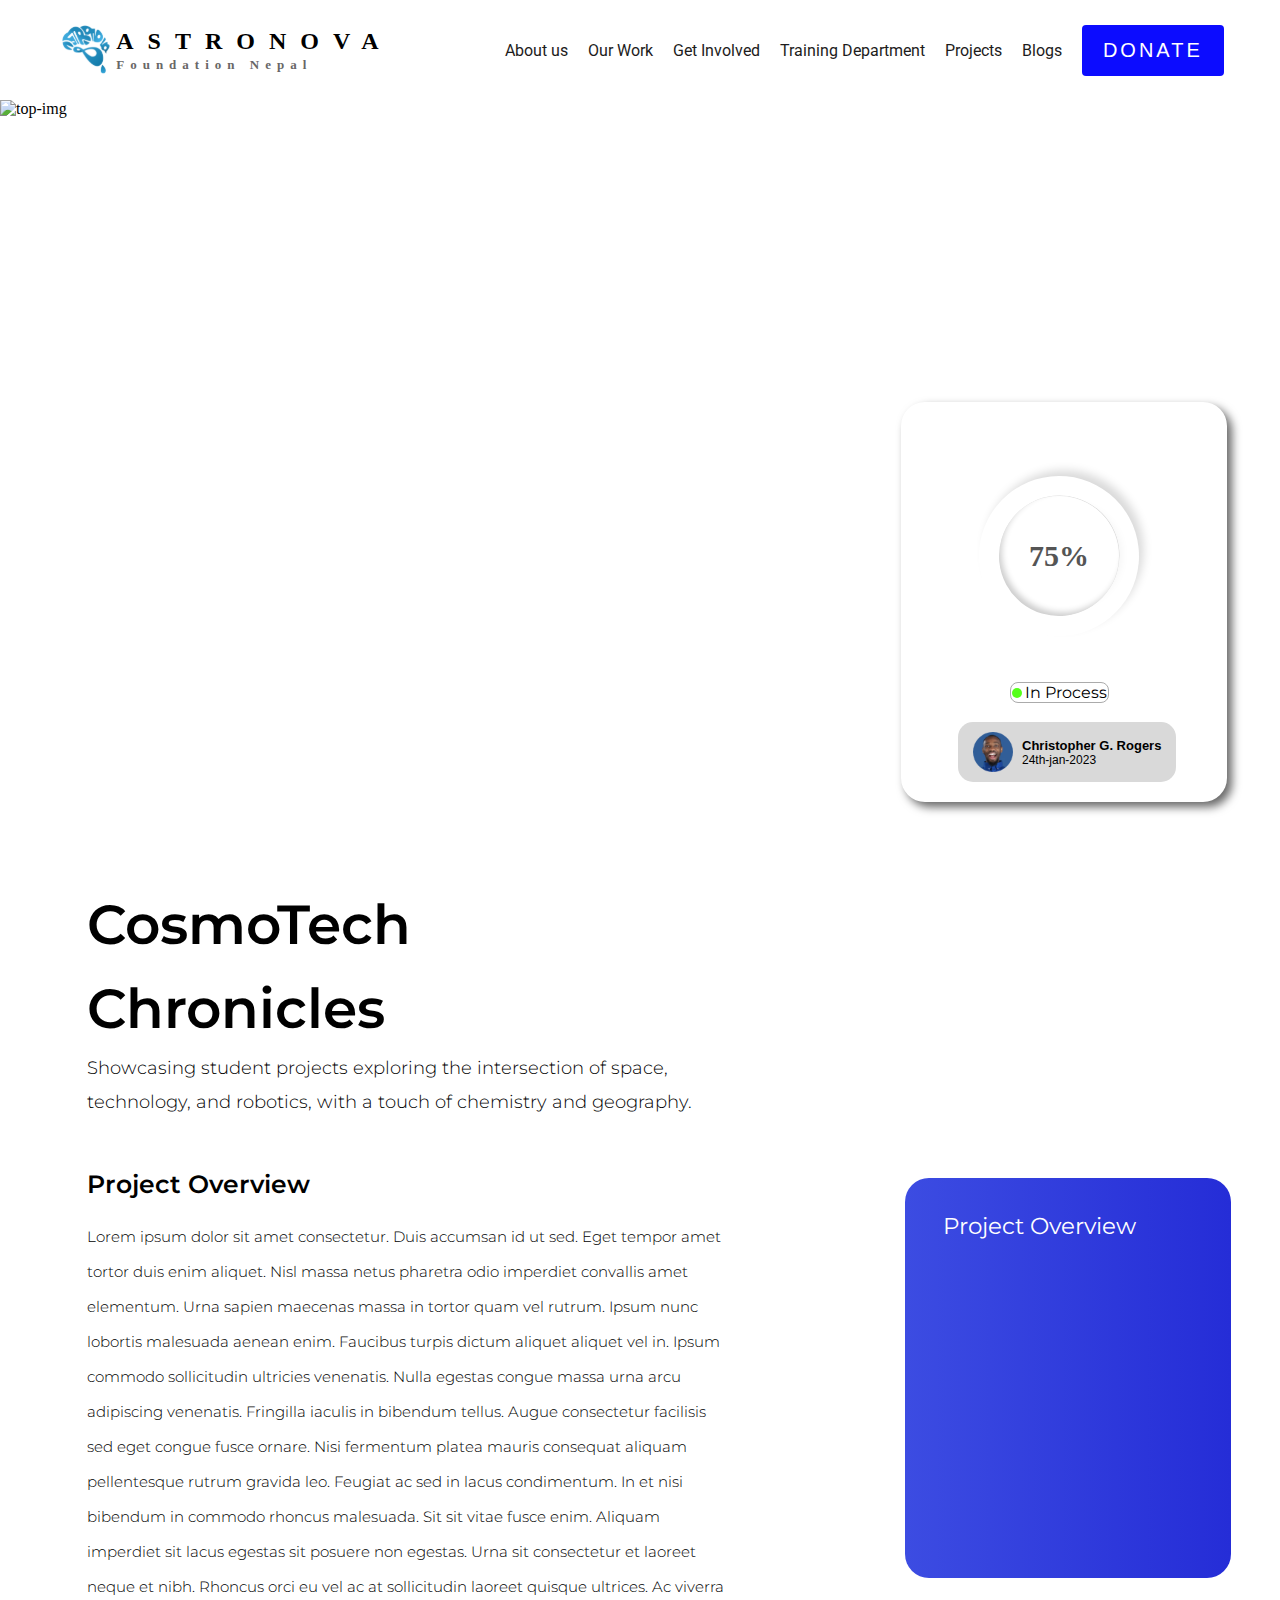
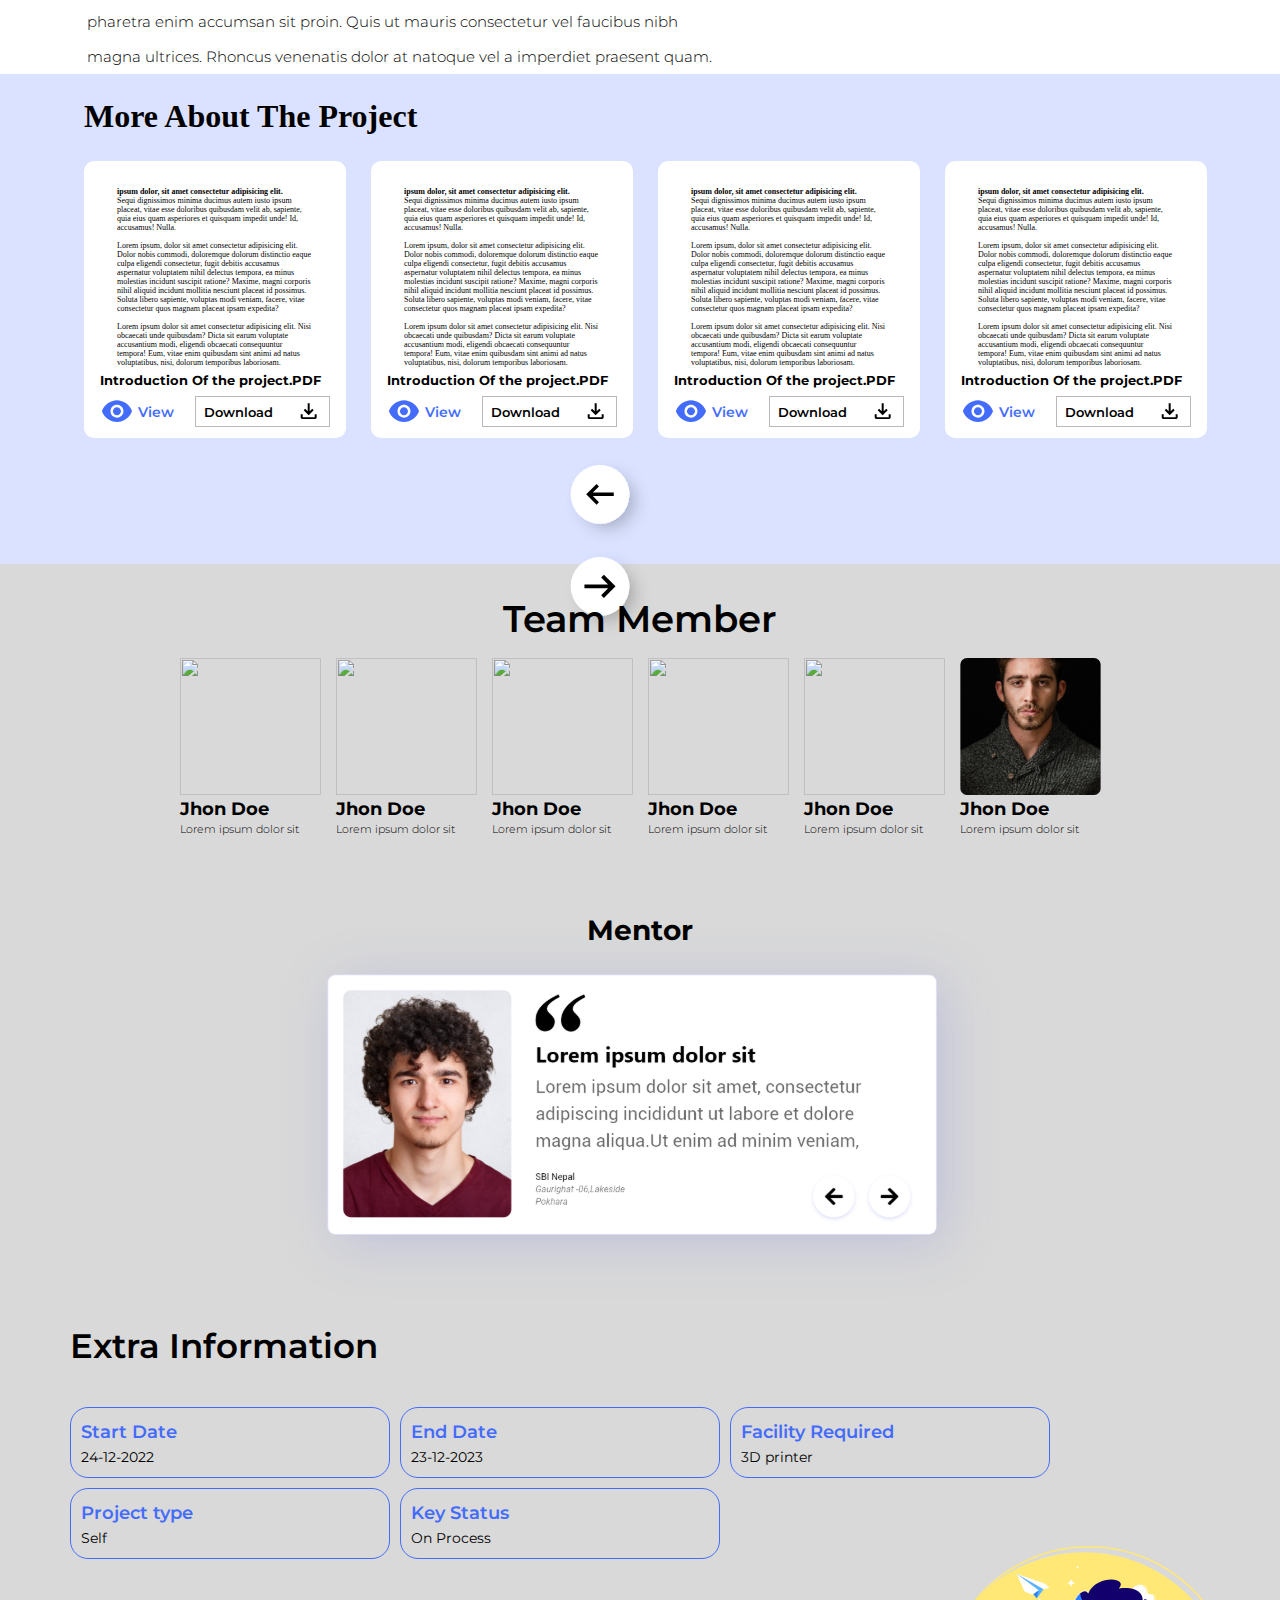
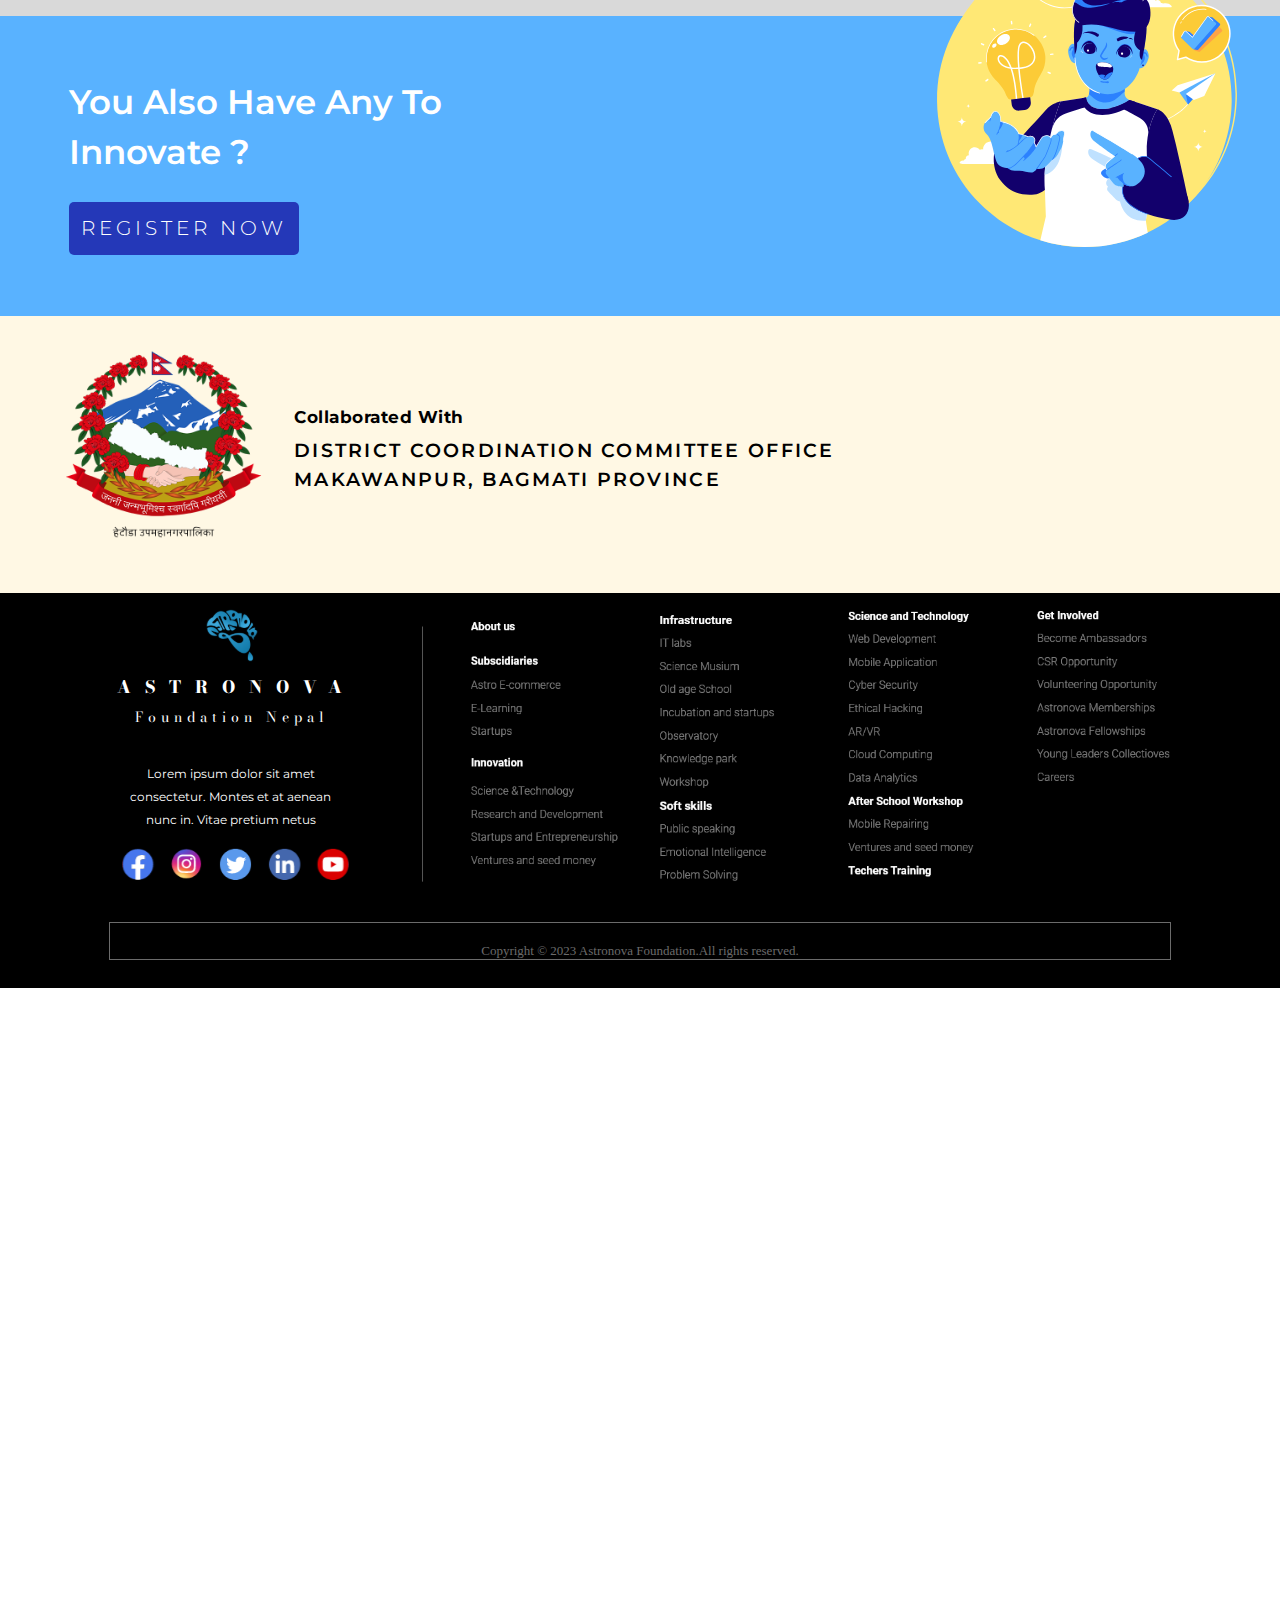
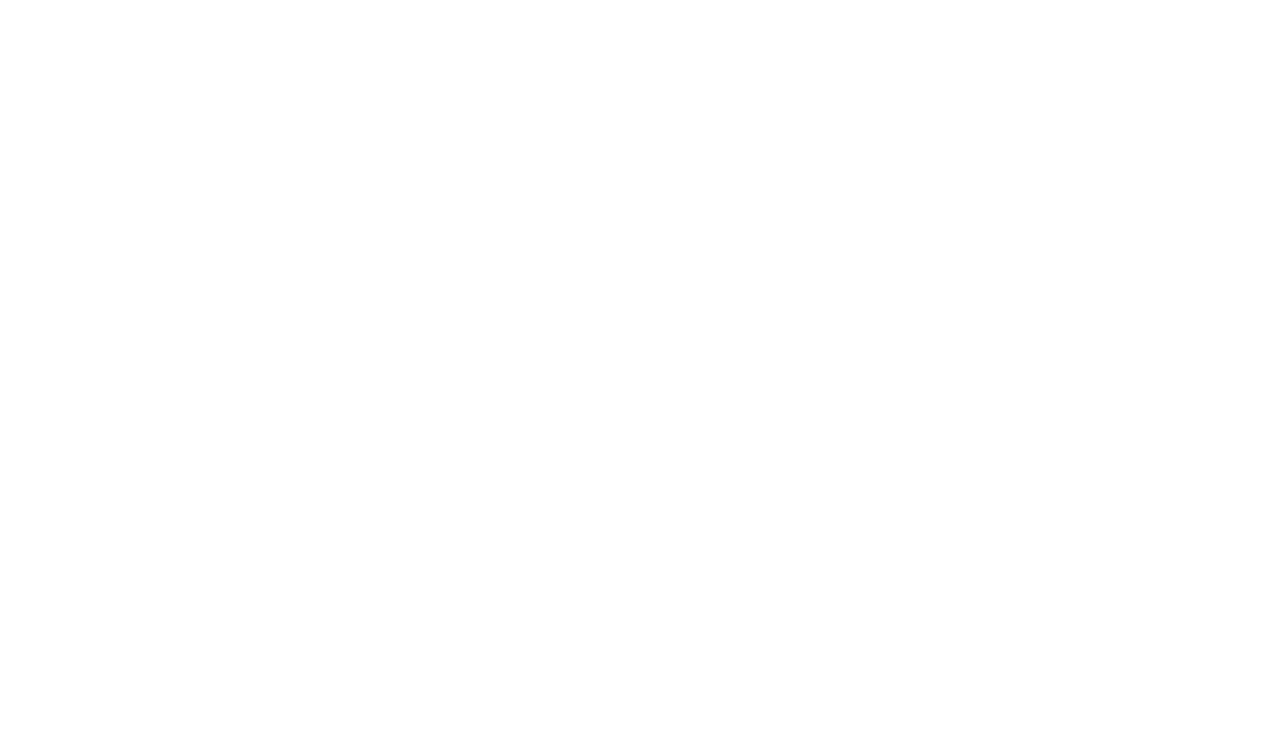
==== commit 65edadd5: "loader commit" ====
--- a/index.html
+++ b/index.html
@@ -5,6 +5,7 @@
     <meta name="viewport" content="width=device-width, initial-scale=1.0" />
     <title>Intern Project</title>
     <link rel="stylesheet" href="style.css" />
+    <script defer src="script.js"></script>
   </head>
   <body>
     <main class="container1">
@@ -29,16 +30,38 @@
         </ul>
       </nav>
 
-    
       <section class="picture">
         <img src="assets/top.svg" alt="top-img">
       </section>
       
       <section class="info">
         <div class="profile-card">
-          <div class="first">
-              <h1>75%</h1>
-          </div>
+          <div class="loader">
+            <div class="skill">
+            <div class="outer">
+                <div class="inner">
+                    <div id="number">
+                        75%
+                    </div>
+                </div>
+            </div>
+            
+            <svg xmlns="http://www.w3.org/2000/svg" version="1.1" width="160px" height="160px">
+                <defs>
+                    <linearGradient id="GradientColor">
+                
+                        <stop offset="0%" stop-color="#DA22FF" />
+                
+                        <stop offset="100%" stop-color="#9733EE" />
+                
+                    </linearGradient>
+                
+                </defs>
+                <circle cx="80" cy="80" r="70" stroke-linecap="round" />
+            </svg>
+            </div>
+          </div>
+    
           <div class="second">
               <div class="light"></div>
               <p>In Process</p>
--- a/style.css
+++ b/style.css
@@ -92,12 +92,13 @@
 } */
 .picture {
   width: 100%;
-
+  height: 87vh;
 }
 
 .picture img {
   /* height: auto; */
   width: 100%;
+  height: 100%;
   object-fit: cover;
   
 }
@@ -150,15 +151,73 @@
 
 }
 
-.profile-card .first {
-  height: 200px;
-  width: 200px;
-  border: 30px solid white;
+.loader {
+  width: 160px;
+  height: 160px;
+  position: absolute;
+  top: 74px;
+  left: 78px;
+}
+.loader .skill{
+  width: 160px;
+  height: 160px;
+  position: relative;
+  transform: rotate(264deg);
+}
+
+.outer{
+  height: 160px;
+  width: 160px;
+  padding: 20px;
+  box-shadow: 6px 6px 10px -1px rgba(0, 0, 0, 0.15),
+  -6px -6px 10px -1px rgba(255, 255, 255, 0.7);
   border-radius: 50%;
-  border-color: #6171FF #6171FF #6171FF #D9D9D9;
-  transform: rotate(45deg);
-
-}
+
+}
+
+.inner {
+  height: 120px;
+  width: 120px;
+  border-radius: 50%;
+  display: flex;
+  align-items: center;
+  justify-content: center;
+  box-shadow: inset 4px 4px 6px -1px rgba(0, 0, 0, 0.2),
+  inset -4px -4px 6px -1px rgba(255, 255, 255, 0.7),
+  -0.5px -0.5px 0px rgba(255, 255, 255, 1),
+  0.5px 0.5px 0px rgba(0, 0, 0, 0.15),
+  0px 12px 10px -10px rgba(0, 0, 0, 0.05);
+
+}
+
+#number {
+  font-weight: 600;
+  color: #555;
+  font-size: 30px;
+  transform: rotate(96deg);
+}
+
+circle {
+  fill: none;
+  stroke: url(#GradientColor);
+  stroke-width: 20px;
+  stroke-dasharray: 450;
+  stroke-dashoffset: 450;
+  animation: anim 1s linear forwards;
+} 
+
+
+@keyframes anim {
+  100%{
+      stroke-dashoffset: 112.5;
+  }
+}
+svg{
+  position: absolute;
+  top: 0;
+  left: 0;
+}
+
 
 .profile-card .first h1{
   /* position: absolute;
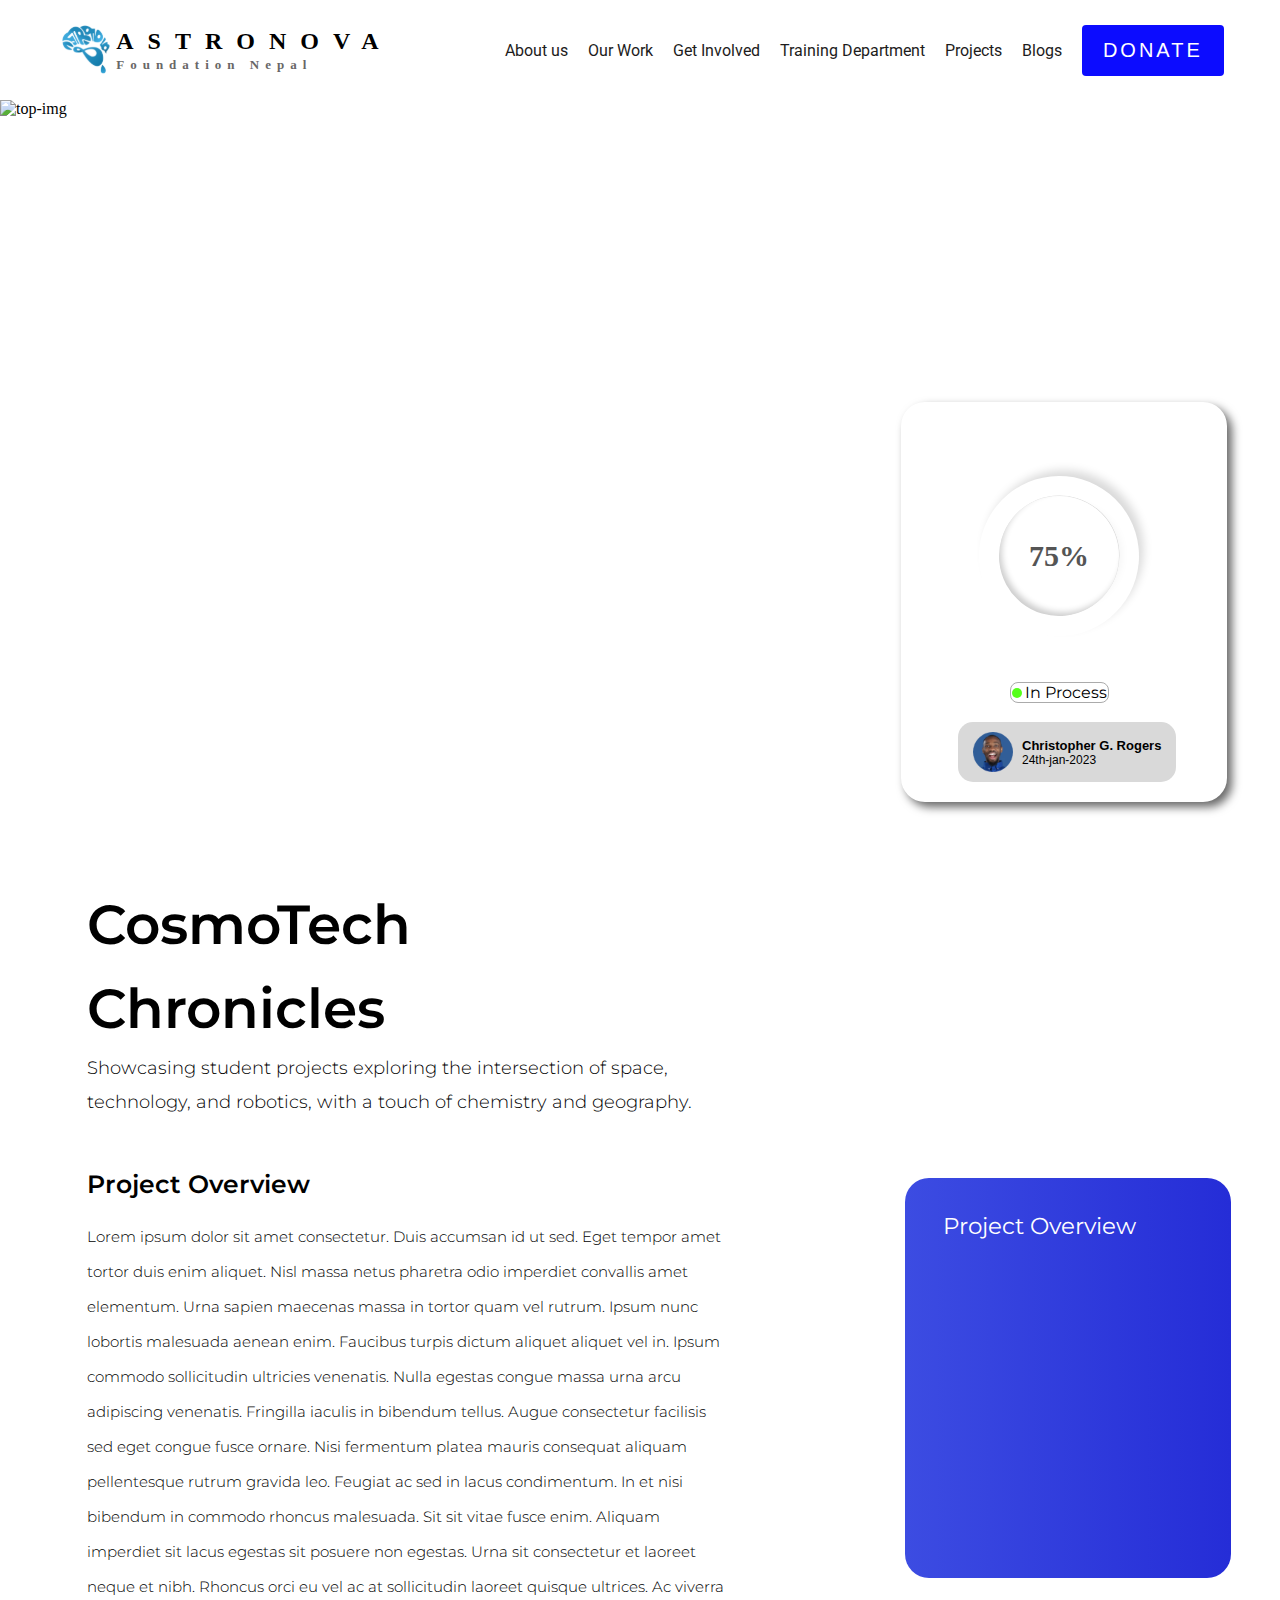
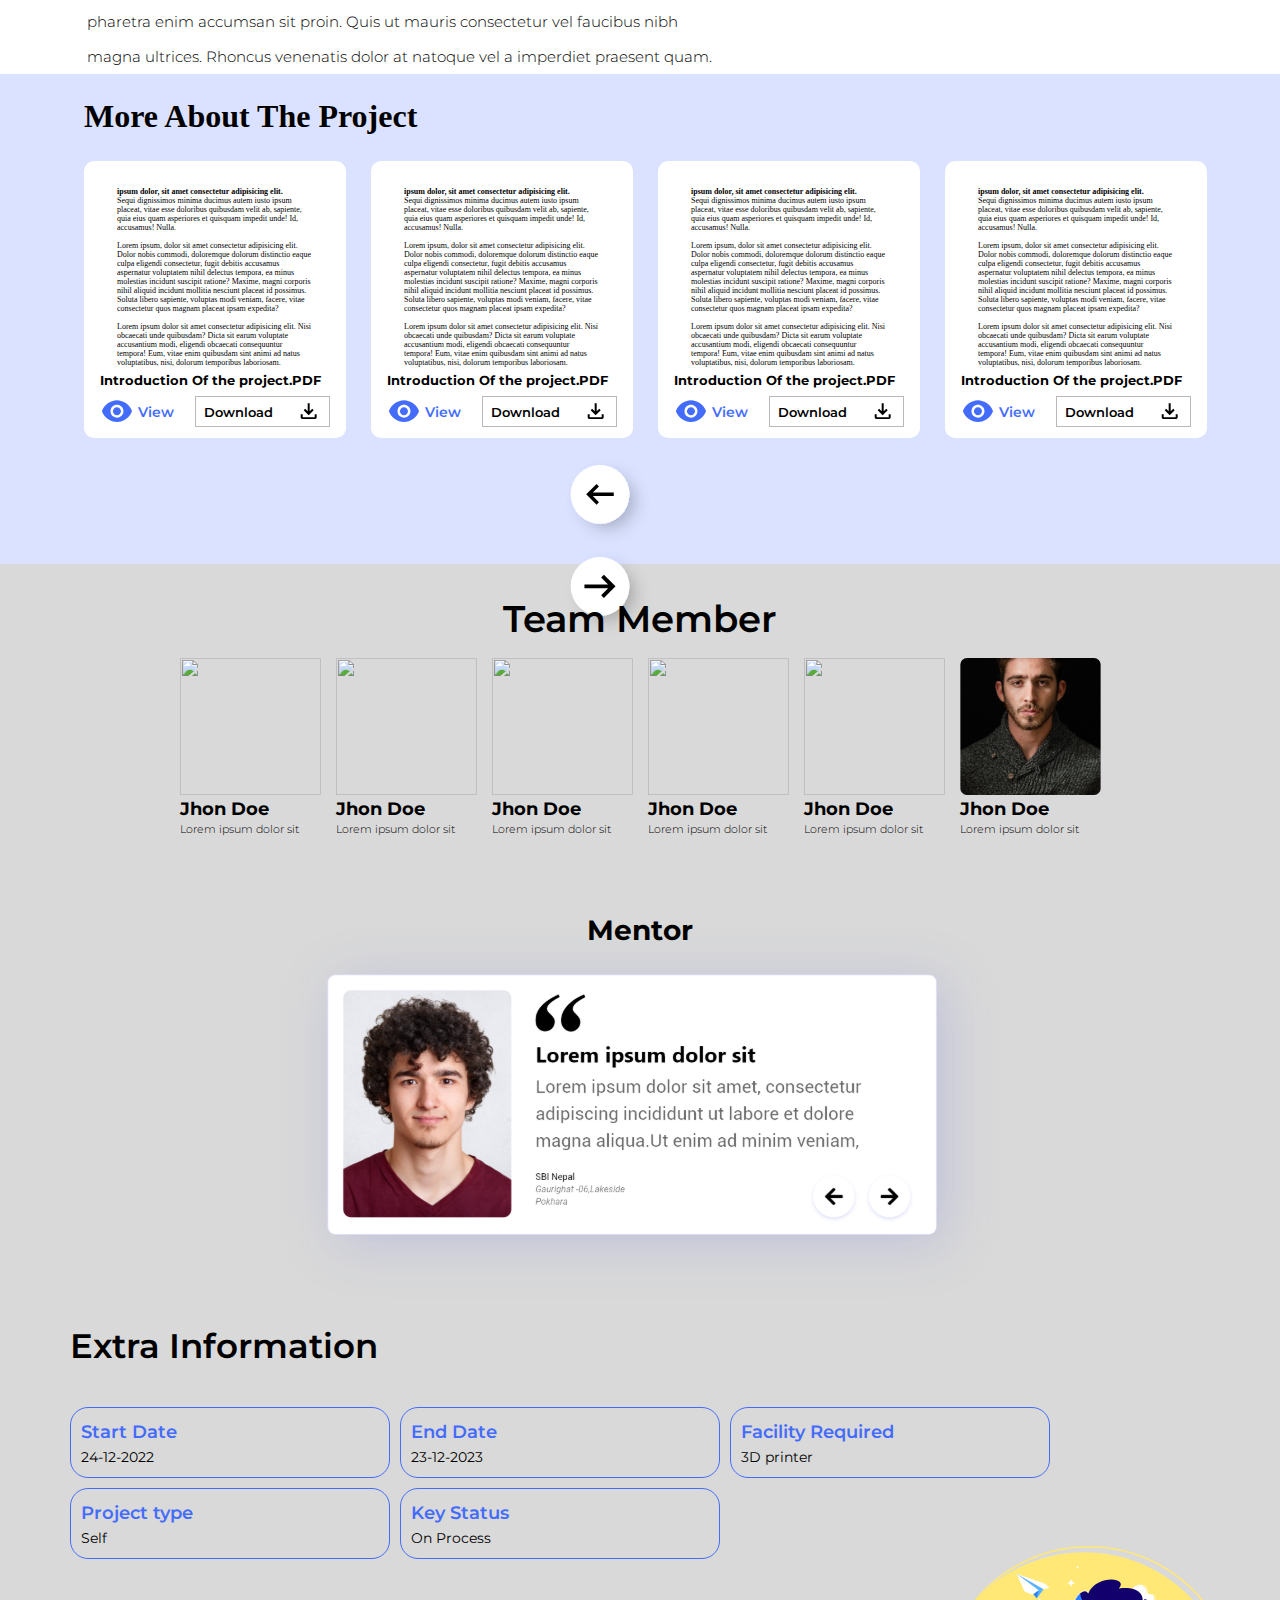
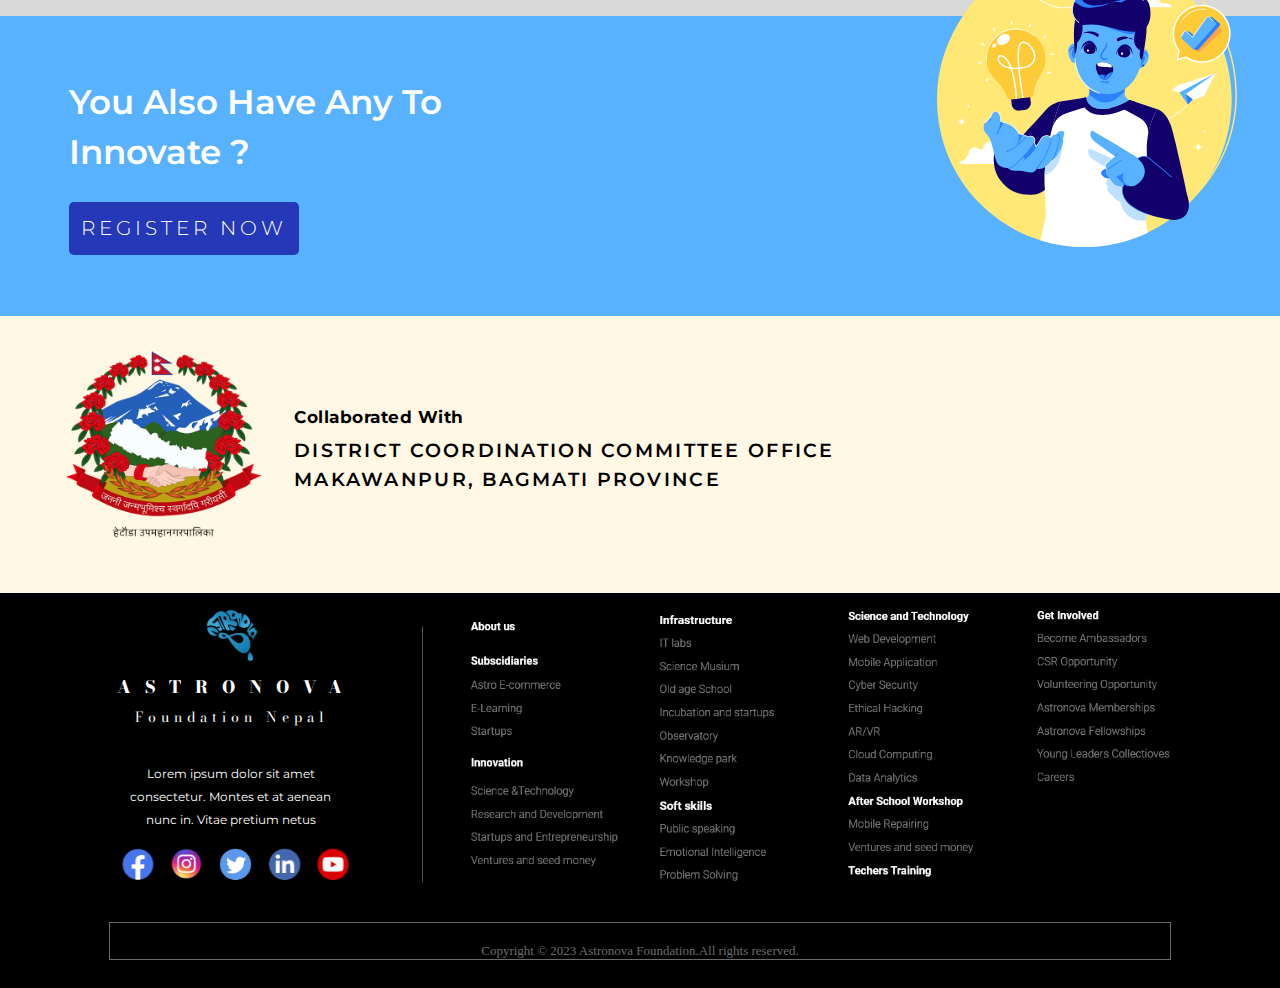
==== commit 7f160f8b: "Mobile reponse" ====
--- a/index.html
+++ b/index.html
@@ -19,7 +19,8 @@
             <h5>Foundation Nepal</h5>
           </div>
         </div>
-        <ul>
+
+          <ul>
             <li><a href="#">About us</a></li>
             <li><a href="#">Our Work</a></li>
             <li><a href="#">Get Involved</a></li>
@@ -27,7 +28,7 @@
             <li><a href="#">Projects</a></li>
             <li><a href="#">Blogs</a></li>
             <button class="btn">Donate</button>
-        </ul>
+          </ul>
       </nav>
 
       <section class="picture">
--- a/style.css
+++ b/style.css
@@ -12,8 +12,8 @@
 
 html,
 body {
-  height: 248%;
-  width: 100%;
+  min-height: 100%;
+  max-width: 100%;
   /* overflow-x: hidden; */
 }
 
@@ -340,6 +340,8 @@
   padding: 24px 72px 0px 84px;
   /* margin-bottom: 23px; */
 }
+
+
 .About-page h1{
   margin-bottom: 26px;
 }
@@ -777,4 +779,224 @@
   padding-top: 20px;
   font-size: 13px;
 
-}+}
+
+
+
+/* 
+@media screen () {
+  
+} */
+
+
+
+
+
+/* @media (1793px <= width <= 2560px){
+
+  
+  .navbar ul {
+    font-size: 27px;
+  }
+
+  .logo .svg {
+    width: 80px;
+    height: 104px;
+  }
+
+  .logo h3{
+    font-size: 35px;
+  }
+  .logo h5{
+    font-size: 23px;
+  }
+  .btn {
+    padding: 15px 26px;
+    font-size: 34px;
+  }
+  .picture {
+    height: 69vh;
+  }
+  .About-page {
+    height: 490px;
+    padding: 30px 97px 0px 92px;
+  }
+  .files{
+    justify-content: space-around;
+  }
+  .About-page .direction {
+    max-width: 10vw;
+    margin: auto;
+  }
+}
+
+@media (1794px <= width <= 1804px) {
+  .navbar ul {
+    font-size: 24px;
+  }
+  .btn {
+    font-size: 26px;
+  }
+  .picture {
+    height: 57vh;
+  }
+  .files{
+    justify-content: space-around;
+  }
+  .About-page .direction {
+    max-width: 39vw;
+    margin: 19px 480px;
+    text-align: center;
+  }
+  .botton-footer {
+    margin: 41px 0 10px 0;
+    font-size: 20px;
+  }
+  .right-footer img {
+    width: 53vw;
+    padding: 22px;
+
+  }
+  .team-sec {
+    height: 186vh;
+
+  }
+
+  .projectBadge {
+    top: -460px;
+    right: 112px;
+
+  }
+  .info {
+    top: 403px;
+    right: 117px;
+
+  }
+}
+ */
+
+
+
+ @media screen and (max-width: 480px) {
+
+  .navbar {
+    flex-direction: column;
+    height: 399px;
+  }
+  ul {
+    flex-direction: column;
+  }
+  .picture {
+    height: 35vh;
+  }
+  .Blog1 .First {
+    width: 100%;
+    margin-bottom: 384px;
+  }
+  .profile-card{
+    width: 299px;
+    height: 377px;
+    padding: 13px 43px;
+  }
+  .info {
+    top: 793px;
+    right: 100px;
+  }
+  .Blog1 {
+    margin-left: 30px;
+  }
+  .Blog1 .overview {
+    margin-top: 60px;
+    width: 93%;
+  }
+  .overview p {
+    margin-bottom: 520px;
+  }
+  .First h3{
+    font-size: 31px;
+    line-height: 65px;
+  }
+  .loader {
+    top: 79px;
+    left: 79px;
+  }
+  .profile-card .second {
+    top: 264px;
+  }
+  .projectBadge{
+    top: -475px;
+    right: 67px;
+  }
+  .About-page {
+    padding-left: 31px;
+    height: 1350px;
+  }
+  .files {
+    flex-direction: column;
+  }
+  .About-page .direction{
+    max-width: 38vw;
+    margin: auto;
+  }
+  .team-sec .top-sec .profile-sec{
+    flex-direction: column;
+  }
+  .team-sec {
+    height: 305vh;
+  }
+  .end-section {
+    width: 87vw;
+    margin-left: 30px;
+  }
+  .end-section .text-left{
+    width: 367px;
+  }
+  .end-section .text-left h2{
+    font-size: 24px;
+    line-height: 35px;
+  }
+  .end-section .image-right {
+    width: 200px;
+    height: 190px;
+    top: -229px;
+    right: -33px;
+  }
+  .bottom-sec{
+    margin: 0 26px 84px 26px;
+  }
+  .top-sec{
+    margin-bottom: 46px;
+  }
+  .inner-mid-sec{
+    height: 341px;
+  }
+  .collab-sec {
+    padding-top: 0px;
+    height: 223px;
+  }
+  .collab-sec .data-sec {
+    margin-left: 5px;
+    gap: 6px;
+    width: 99vw;
+  }
+  .data-sec .address-sec{
+    width: 254px;
+  }
+  .data-sec .address-sec h3{
+    font-size: 19px;
+  }
+  .data-sec .address-sec p {
+    font-size: 14px;
+    line-height: 26px;
+  }
+  .extra {
+    flex-direction: column;
+  }
+  .main-foot {
+    flex-direction: column;
+  }
+  .bottom-footer {
+    margin: 6px 0 10px 0;
+    padding-top: 8px;
+  }
+ }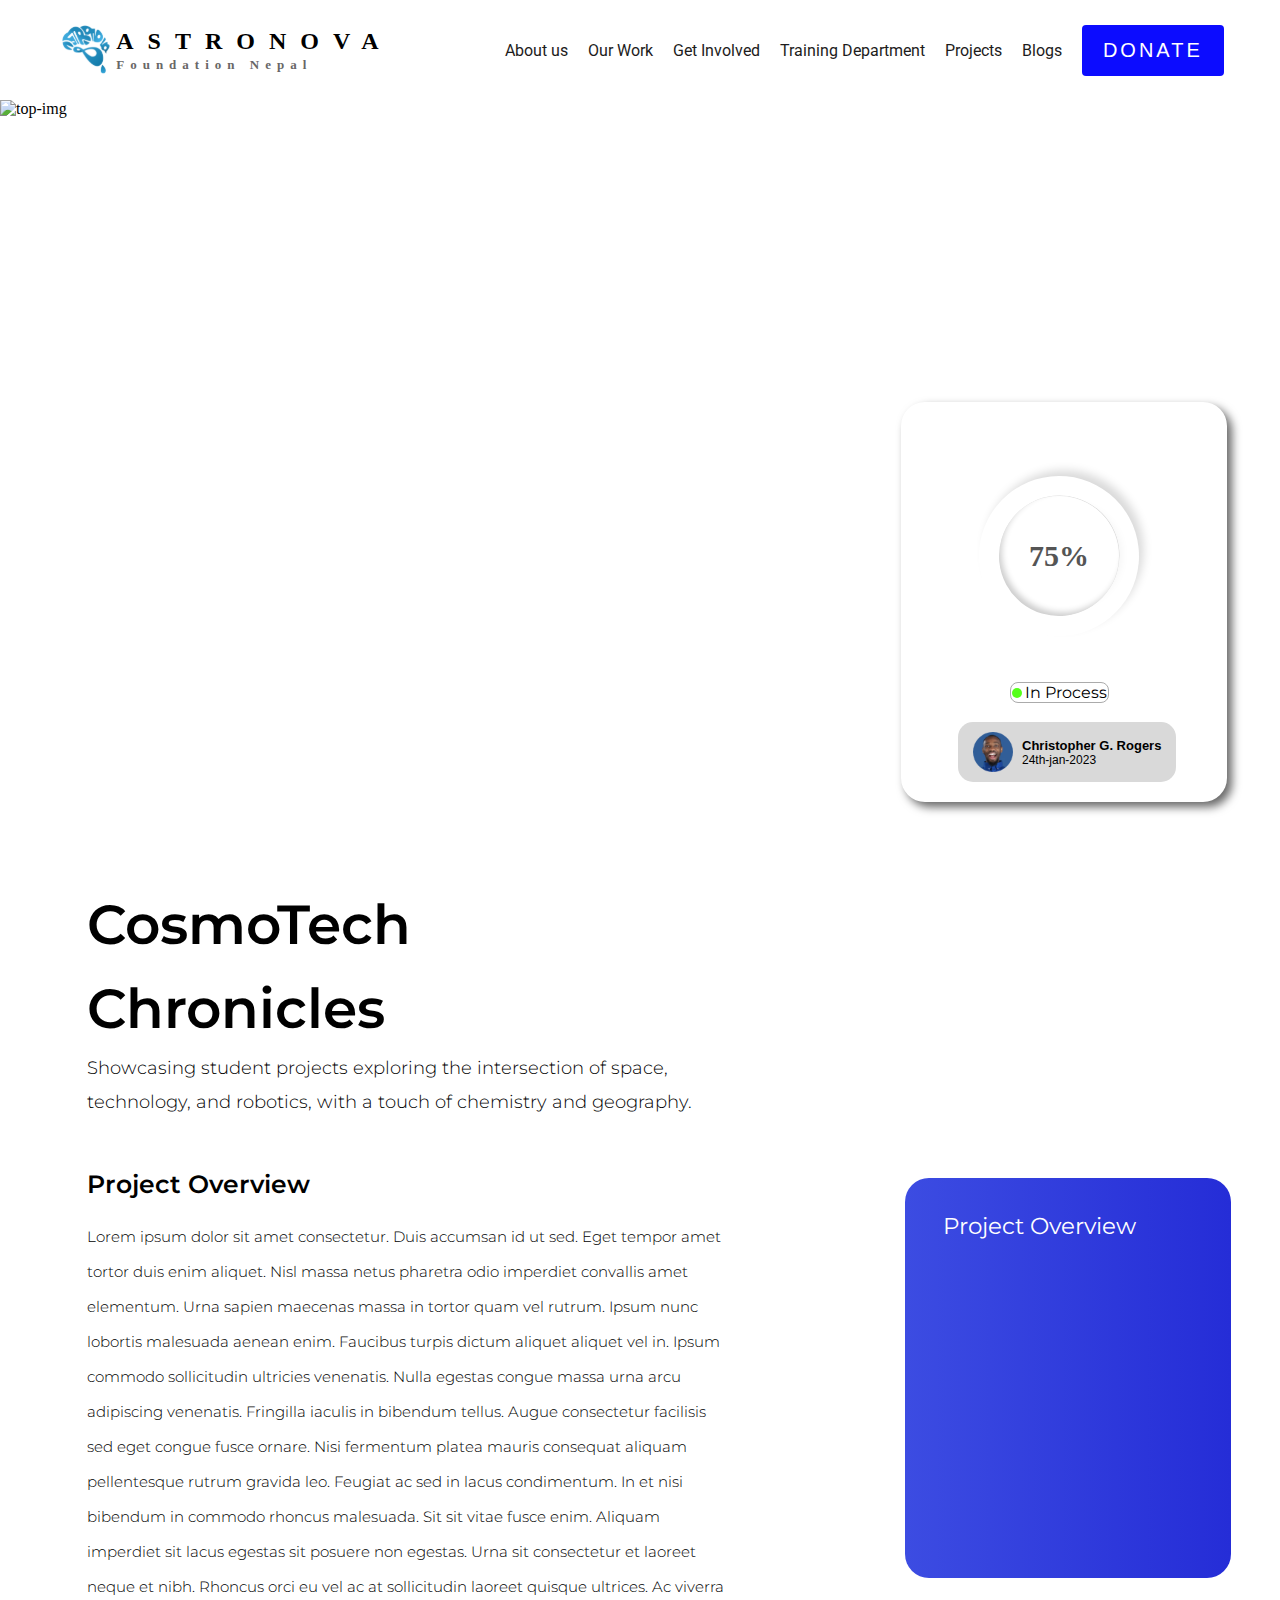
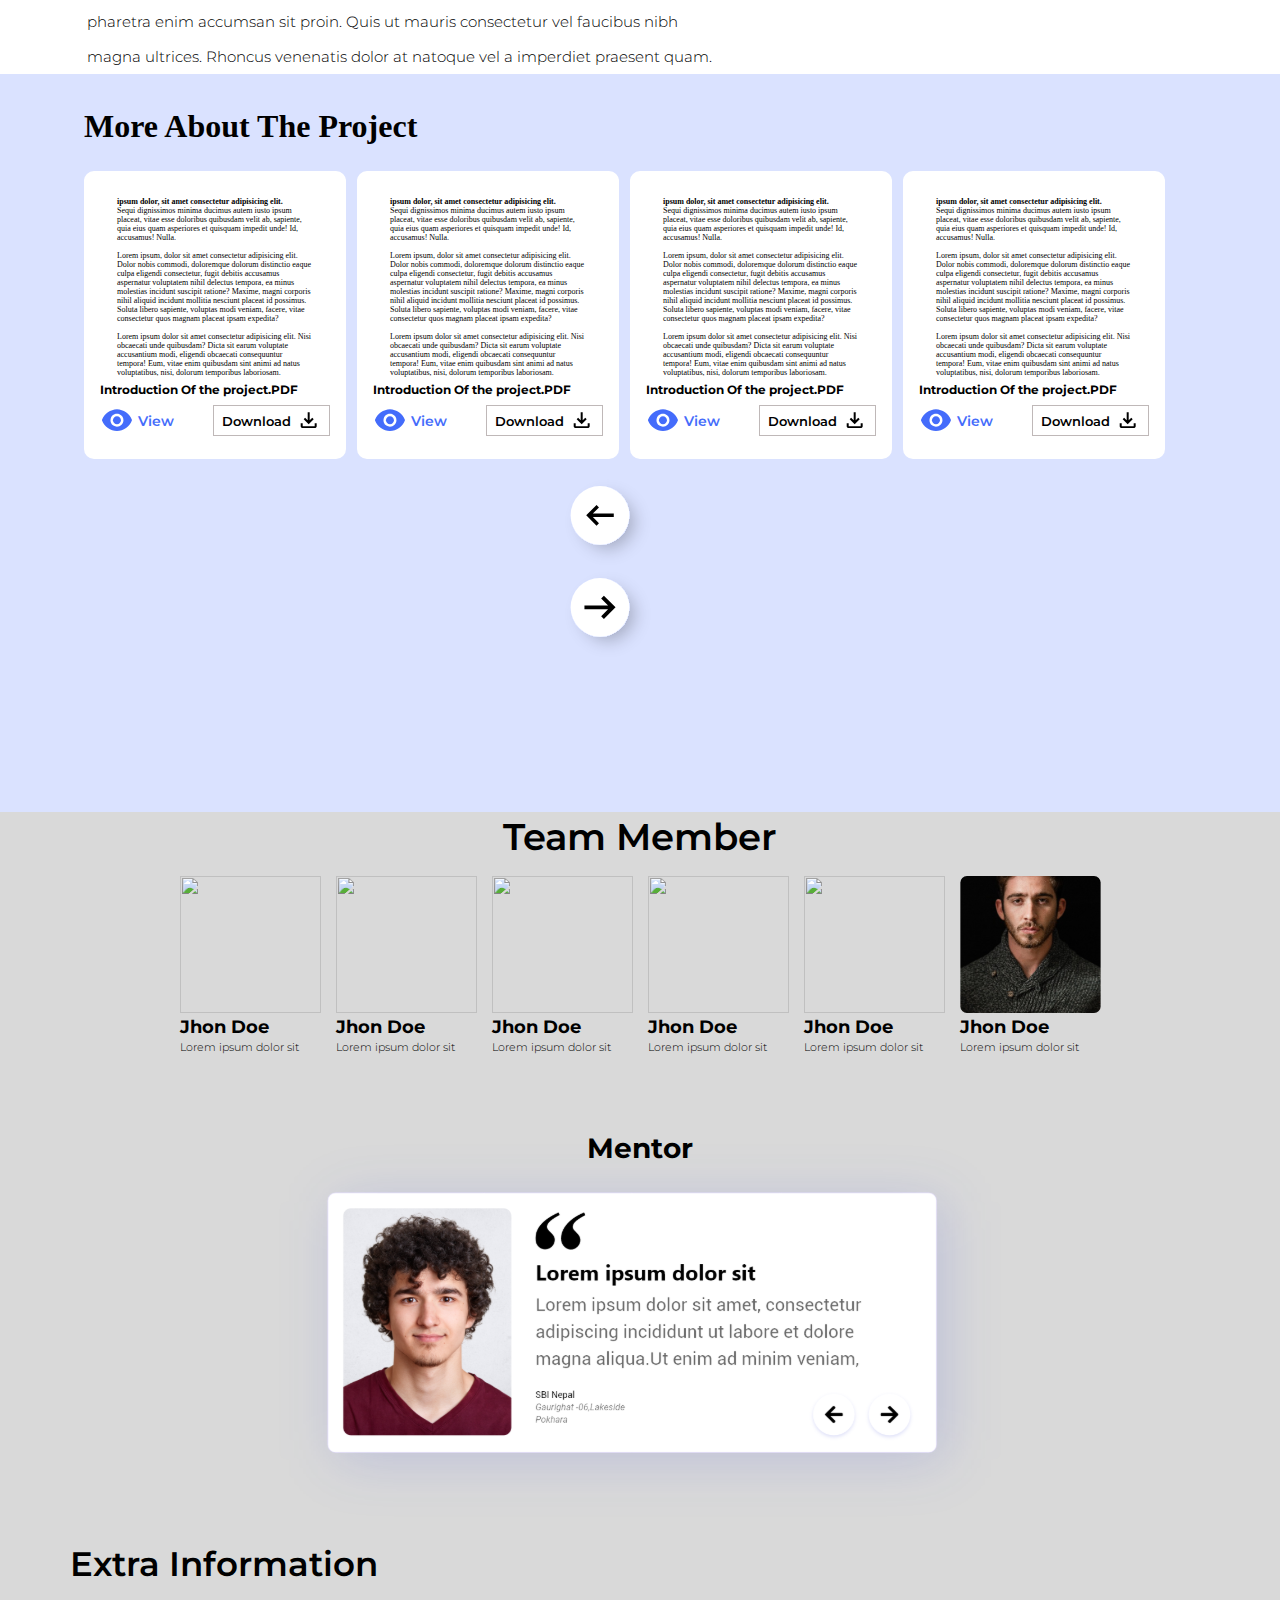
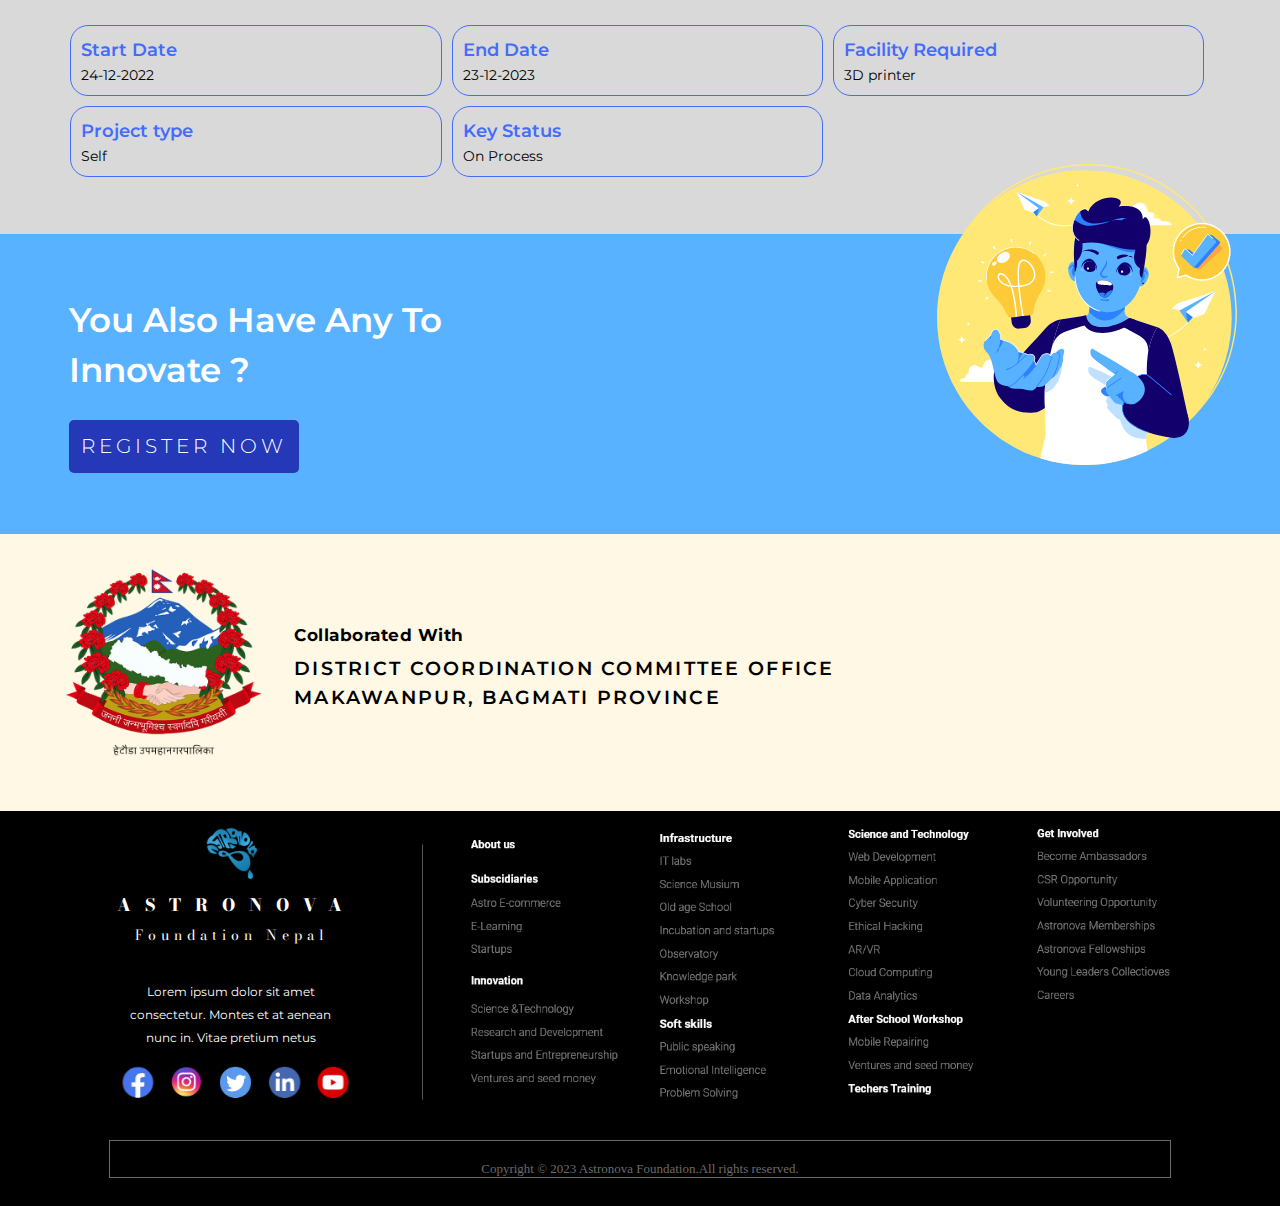
==== commit 35fc2ed6: "Responsive and download functionality" ====
--- a/index.html
+++ b/index.html
@@ -120,11 +120,13 @@
               <h4>Introduction Of the project.PDF</h4>
             </div>
             <div class="end-buttons">
-              <div class="end-left">
+              <a class="end-left" href="css-cheatsheet.pdf" target="_blank" rel="noopener noreferrer">
                 <img src="assets/carbon_view-filled.svg" alt="">
                 <p>View</p>
-              </div>
-              <button>Download <img src="assets/download-icon.svg" alt=""></button>
+              </a>
+              <a href="css-cheatsheet.pdf" download="project.pdf">
+                <button>Download <img src="assets/download-icon.svg" alt=""></button>
+              </a>
             </div>
           </div>
           <div class="pdf pdf1">
@@ -139,11 +141,13 @@
               <h4>Introduction Of the project.PDF</h4>
             </div>
             <div class="end-buttons">
-              <div class="end-left">
+              <a class="end-left" href="css-cheatsheet.pdf" target="_blank" rel="noopener noreferrer">
                 <img src="assets/carbon_view-filled.svg" alt="">
                 <p>View</p>
-              </div>
-              <button>Download <img src="assets/download-icon.svg" alt=""></button>
+              </a>
+              <a href="css-cheatsheet.pdf" download="project.pdf">
+                <button>Download <img src="assets/download-icon.svg" alt=""></button>
+              </a>
             </div>
           </div>
           <div class="pdf pdf1">
@@ -158,11 +162,13 @@
               <h4>Introduction Of the project.PDF</h4>
             </div>
             <div class="end-buttons">
-              <div class="end-left">
+              <a class="end-left" href="css-cheatsheet.pdf" target="_blank" rel="noopener noreferrer">
                 <img src="assets/carbon_view-filled.svg" alt="">
                 <p>View</p>
-              </div>
-              <button>Download <img src="assets/download-icon.svg" alt=""></button>
+              </a>
+              <a href="css-cheatsheet.pdf" download="project.pdf">
+                <button>Download <img src="assets/download-icon.svg" alt=""></button>
+              </a>
             </div>
           </div>
           <div class="pdf pdf1">
@@ -177,11 +183,13 @@
               <h4>Introduction Of the project.PDF</h4>
             </div>
             <div class="end-buttons">
-              <div class="end-left">
+              <a class="end-left" href="css-cheatsheet.pdf" target="_blank" rel="noopener noreferrer">
                 <img src="assets/carbon_view-filled.svg" alt="">
                 <p>View</p>
-              </div>
-              <button>Download <img src="assets/download-icon.svg" alt=""></button>
+              </a>
+              <a href="css-cheatsheet.pdf" download="project.pdf">
+                <button>Download <img src="assets/download-icon.svg" alt=""></button>
+              </a>
             </div>
           </div>
         </div>
--- a/style.css
+++ b/style.css
@@ -336,8 +336,8 @@
 .About-page {
   background-color: #DAE2FF;
   width: 100%;
-  height: 490px;
-  padding: 24px 72px 0px 84px;
+  height: 82%;
+  padding: 34px 72px 0px 84px;
   /* margin-bottom: 23px; */
 }
 
@@ -346,12 +346,13 @@
   margin-bottom: 26px;
 }
 .files {
-  max-width: 200vh;
+  max-width: 183vh;
   margin: auto;
   display: flex;
   align-items: center;
   justify-content: start;
-  gap: 25px;
+  gap: 11px;
+  /* flex-wrap: wrap; */
   
 }
 
@@ -359,7 +360,7 @@
 
 .About-page .files .pdf{
     background-color: white;
-    height: 277px;
+    height: 288px;
     width: 262px;
     border-radius: 10px;
 }
@@ -373,7 +374,7 @@
   padding: 0px 16px;
   font-family: "Montserrat";
   font-weight: 300;
-  font-size: 13px;
+  font-size: 12px;
 }
 
 .pdf1 .end-buttons{
@@ -409,8 +410,11 @@
   border: 1px solid #bfb8b8;
 }
 
+.end-left button{
+  border: none;
+}
 button img {
-  margin-left: 23px;
+  margin-left: 5px;
 }
 
 .About-page .direction {
@@ -426,6 +430,7 @@
 .team-sec {
   background: #D9D9D9;
   height: 200vh;
+
 
 }
 
@@ -449,7 +454,6 @@
 }
 
 .top-sec {
-  padding-top: 30px;
   margin-bottom: 40px;
 }
 
@@ -531,7 +535,7 @@
 
 .extra-info {
   border: 1px solid #446CFB;
-  width: 320px;
+  width: 29vw;
   padding: 10px;
   border-radius: 18px;
   /* display: flex; */
@@ -877,17 +881,31 @@
 
 
 
- @media screen and (max-width: 480px) {
-
+ @media screen and (min-width: 480px) and (max-width: 640px) {
   .navbar {
     flex-direction: column;
-    height: 399px;
+    height: 59vh;
+  }
+  .logo {
+    flex-direction: column;
+    text-align: center;
+  }
+  .logo h3 {
+    font-size: 42px;
+  }
+  .logo h5 {
+    font-size: 20px;
+  }
+  .logo .svg{
+    width: 57px;
+    height: 52px;
   }
   ul {
     flex-direction: column;
+    font-size: 30px;
   }
   .picture {
-    height: 35vh;
+    height: 23vh;
   }
   .Blog1 .First {
     width: 100%;
@@ -898,10 +916,11 @@
     height: 377px;
     padding: 13px 43px;
   }
-  .info {
-    top: 793px;
-    right: 100px;
-  }
+  .info{
+    top: 101vh;
+    right: 24vw;
+  }
+  
   .Blog1 {
     margin-left: 30px;
   }
@@ -913,7 +932,7 @@
     margin-bottom: 520px;
   }
   .First h3{
-    font-size: 31px;
+    font-size: 27px;
     line-height: 65px;
   }
   .loader {
@@ -924,45 +943,60 @@
     top: 264px;
   }
   .projectBadge{
-    top: -475px;
-    right: 67px;
-  }
+    width: 64vw;
+    top: -45vh;
+    right: 17vw;
+    height: 38vh;
+    text-align: center;
+    padding: 29px 0;
+}
   .About-page {
-    padding-left: 31px;
+    padding-left: 60px;
     height: 1350px;
   }
+  .About-page h1{
+    width: 278px;
+    font-size: 24px;
+  }
   .files {
     flex-direction: column;
   }
+  .About-page .direction img {
+    width: 50px;
+  }
   .About-page .direction{
-    max-width: 38vw;
+    max-width: 23vw;
     margin: auto;
   }
   .team-sec .top-sec .profile-sec{
     flex-direction: column;
   }
   .team-sec {
-    height: 305vh;
+    height: 337vh;
   }
   .end-section {
     width: 87vw;
-    margin-left: 30px;
+    margin-left: 32px;
+    padding-top: 231px;
+    height: 45vh;
   }
   .end-section .text-left{
-    width: 367px;
-  }
+    width: 382px;  }
   .end-section .text-left h2{
-    font-size: 24px;
+    font-size: 30px;
     line-height: 35px;
   }
   .end-section .image-right {
-    width: 200px;
-    height: 190px;
-    top: -229px;
-    right: -33px;
+    width: 211px;
+    height: 209px;
+    top: -32vh;
+    right: 26vw;
   }
   .bottom-sec{
-    margin: 0 26px 84px 26px;
+    margin: 0px 23px 81px 15px;
+  }
+  .extra-info{
+    width: 280px;
   }
   .top-sec{
     margin-bottom: 46px;
@@ -971,13 +1005,15 @@
     height: 341px;
   }
   .collab-sec {
-    padding-top: 0px;
-    height: 223px;
+    padding-top: 19px;
+    display: flex;
+    height: 39vh;
   }
   .collab-sec .data-sec {
     margin-left: 5px;
     gap: 6px;
     width: 99vw;
+    flex-direction: column;
   }
   .data-sec .address-sec{
     width: 254px;
@@ -994,9 +1030,170 @@
   }
   .main-foot {
     flex-direction: column;
-  }
-  .bottom-footer {
+    height: 390px;
+  }
+  .bottom-footer{
+    width: 88vw;
     margin: 6px 0 10px 0;
-    padding-top: 8px;
-  }
- }+    padding-top: 5px;
+    font-size: 11px;
+  }
+ }
+
+ @media (min-width: 640px) and (max-width: 1024px){
+  .navbar {
+    flex-direction: column;
+    height: 50vh;
+  }
+  .logo {
+    flex-direction: column;
+    text-align: center;
+  }
+  .logo .svg{
+    width: 69px;
+    height: 61px;
+  }
+  ul {
+    flex-direction: column;
+    font-size: 23px;
+  }
+  .picture {
+    height: 25vh;
+  }
+  .Blog1 .First {
+    width: 100%;
+    margin-bottom: 384px;
+  }
+  .profile-card{
+    width: 299px;
+    height: 377px;
+    padding: 13px 43px;
+  }
+  .info{
+    top: 90vh;
+    right: 28vw;
+  }
+  
+  .Blog1 {
+    margin-left: 30px;
+  }
+  .Blog1 .overview {
+    margin-top: 60px;
+    width: 93%;
+  }
+  .overview p {
+    margin-bottom: 520px;
+  }
+  .First h3{
+    font-size: 27px;
+    line-height: 65px;
+  }
+  .loader {
+    top: 79px;
+    left: 79px;
+  }
+  .profile-card .second {
+    top: 264px;
+  }
+  .projectBadge{
+    width: 43vw;
+    top: -46vh;
+    right: 25vw;
+    height: 41vh;
+    text-align: center;
+    padding: 29px 0;
+}
+  .About-page {
+    padding-left: 60px;
+    height: 1350px;
+  }
+  .About-page h1{
+    width: 278px;
+    font-size: 24px;
+  }
+  .files {
+    flex-direction: column;
+  }
+  .About-page .direction img {
+    width: 67px;  }
+  .About-page .direction{
+    max-width: 25vw;
+    margin: auto;
+  }
+  .team-sec .top-sec .profile-sec{
+    flex-direction: column;
+  }
+  .team-sec {
+    height: 319vh;
+  }
+  .end-section {
+    width: 94vw;
+    margin-left: 32px;
+    padding-top: 29px;
+    height: 34vh;
+  }
+  .end-section .text-left{
+    width: 373px;
+  
+  }
+  .end-section .text-left h2{
+    font-size: 24px;
+    line-height: 35px;
+  }
+  .end-section .image-right {
+    width: 226px;
+    height: 233px;
+    top: -24vh;
+    right: 2vw;
+  }
+  .bottom-sec{
+    margin: 0px 23px 81px 15px;
+  }
+  .extra-info {
+    width: 76vw;
+  }
+  .top-sec{
+    margin-bottom: 46px;
+  }
+  .inner-mid-sec{
+    height: 341px;
+  }
+  .collab-sec {
+    padding-top: 19px;
+    display: flex;
+    height: 26vh;
+  }
+  .collab-sec .data-sec {
+    margin-left: 5px;
+    gap: 6px;
+    width: 99vw;
+    /* flex-direction: rwo; */
+  }
+  .data-sec .address-sec{
+    width: 392px;
+  }
+  .data-sec .address-sec h3{
+    font-size: 19px;
+  }
+  .data-sec .address-sec p {
+    font-size: 14px;
+    line-height: 26px;
+  }
+  .extra {
+    flex-direction: column;
+  }
+  footer {
+    height: 455px;
+  }
+  .main-foot {
+    flex-direction: column;
+    height: 460px;
+  }
+  .bottom-footer{
+    width: 88vw;
+    margin: 6px 0 10px 0;
+    padding-top: 5px;
+    font-size: 11px;
+  }
+}
+ 